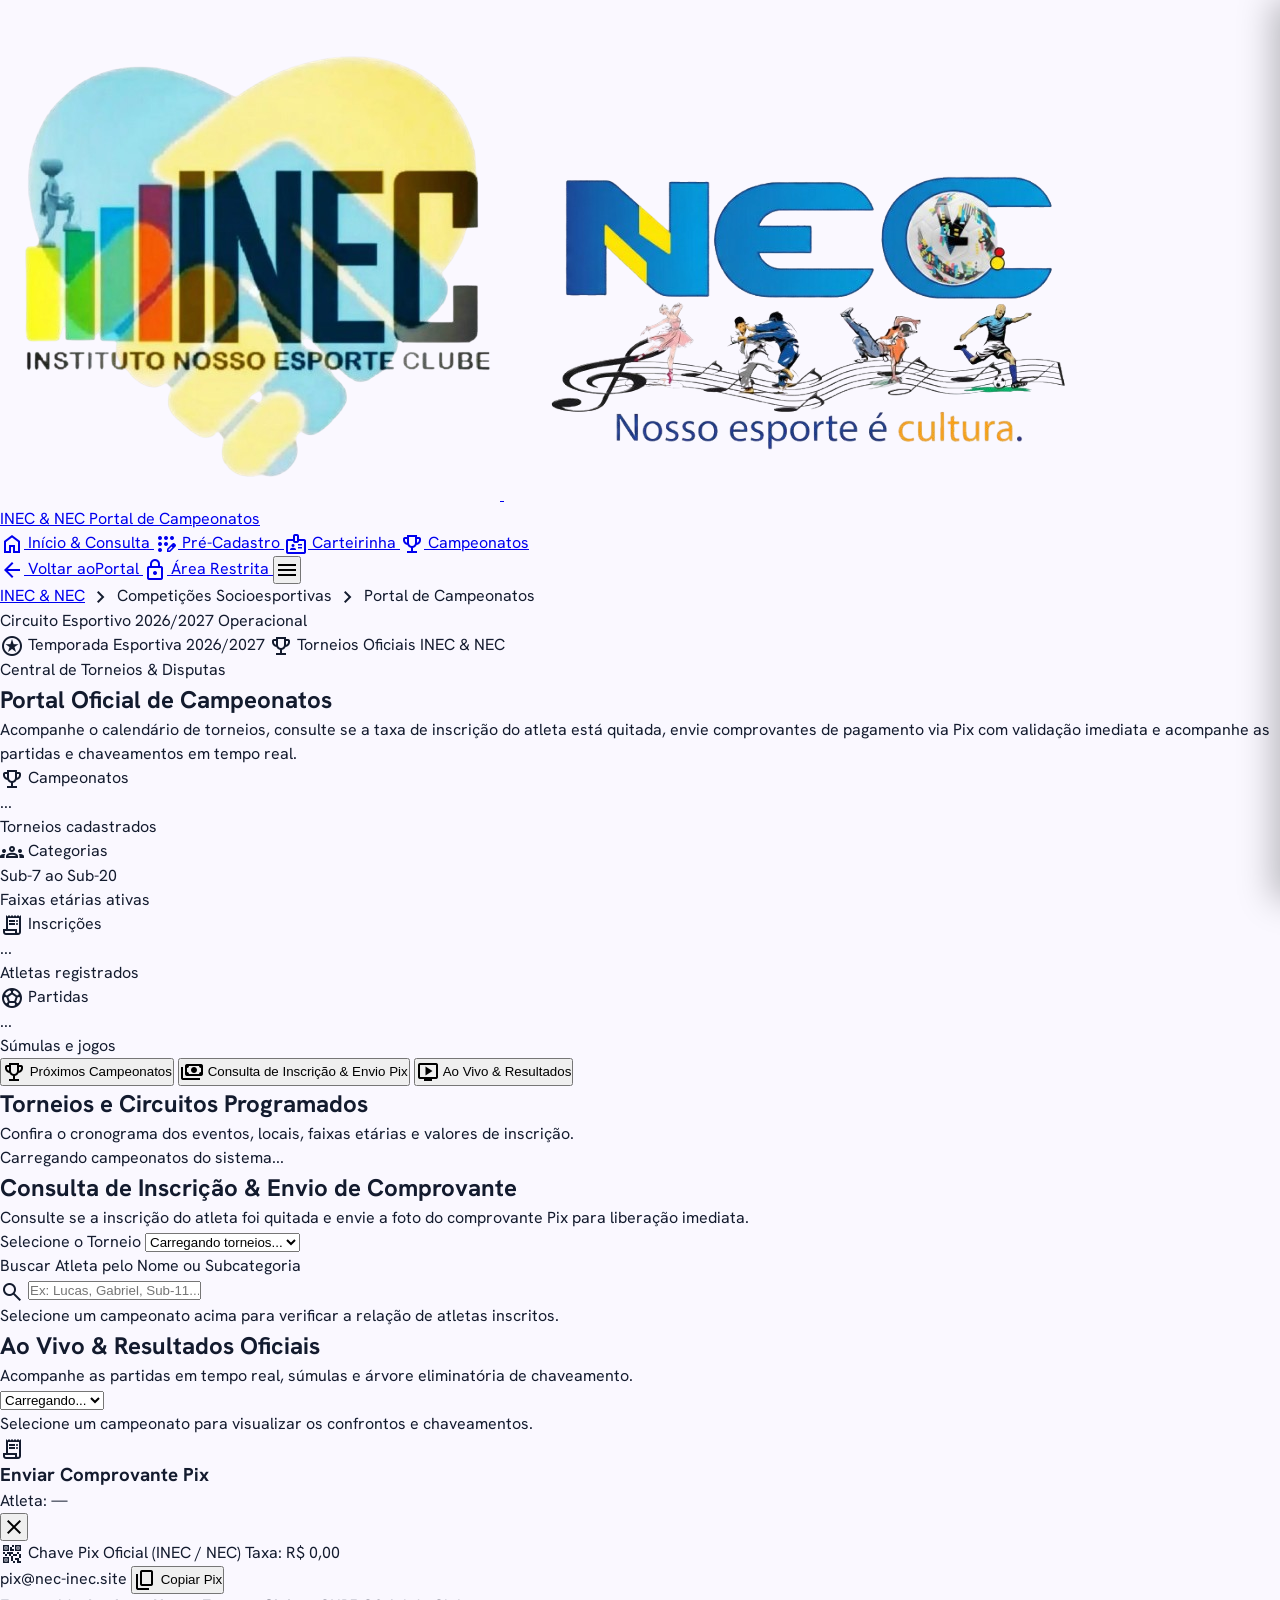
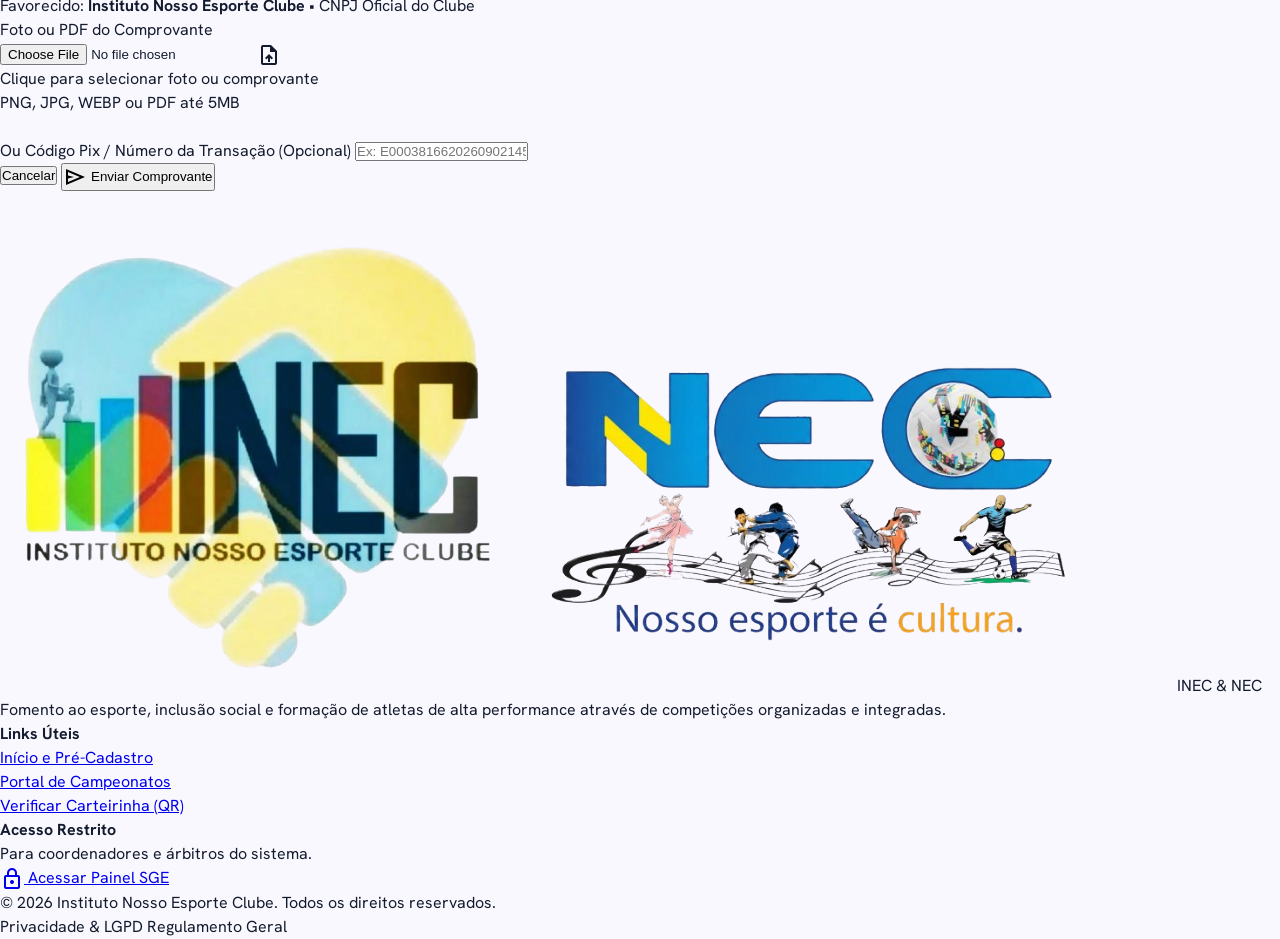
==== campeonatos.html @ 4cd95dcb "feat(portal): adicionar opcao de campeonatos no modal inicial, navegacao e pagina campeonatos.html" ====
<!DOCTYPE html>
<html lang="pt-BR" class="scroll-smooth">

<head>
    <meta charset="UTF-8">
    <meta name="viewport" content="width=device-width, initial-scale=1.0">
    <title>Campeonatos &amp; Torneios — INEC &amp; NEC</title>
    <meta name="description"
        content="Portal oficial de campeonatos, torneios, consulta de inscrição de atletas, envio de comprovantes Pix e resultados ao vivo do Instituto Nosso Esporte Clube.">
    <link rel="icon" type="image/x-icon" href="favicon.ico">
    <link rel="icon" type="image/png" sizes="32x32" href="favicon-32.png">
    <link rel="apple-touch-icon" href="favicon-32.png">

    <!-- Fonts: Montserrat (Headlines), Hanken Grotesk (Body), Material Symbols Outlined -->
    <link rel="preconnect" href="https://fonts.googleapis.com">
    <link rel="preconnect" href="https://fonts.gstatic.com" crossorigin>
    <link
        href="https://fonts.googleapis.com/css2?family=Montserrat:wght@600;700;800;900&family=Hanken+Grotesk:wght@400;500;600;700&display=swap"
        rel="stylesheet">
    <link href="https://fonts.googleapis.com/css2?family=Material+Symbols+Outlined:opsz,wght,FILL,GRAD@20..48,100..700,0..1,-50..200"
        rel="stylesheet">

    <!-- Tailwind CSS with Civic Athletic Design System tokens -->
    <script src="https://cdn.tailwindcss.com"></script>
    <script id="tailwind-config">
        tailwind.config = {
            darkMode: "class",
            theme: {
                extend: {
                    colors: {
                        "primary": "#006194",
                        "primary-container": "#007bb9",
                        "on-primary": "#ffffff",
                        "on-primary-container": "#fdfcff",
                        "primary-fixed": "#cce5ff",
                        "primary-fixed-dim": "#93ccff",
                        "secondary": "#795900",
                        "secondary-container": "#ffc329",
                        "on-secondary": "#ffffff",
                        "on-secondary-container": "#6f5100",
                        "secondary-fixed": "#ffdf9f",
                        "tertiary": "#006577",
                        "tertiary-container": "#008096",
                        "tertiary-fixed": "#acedff",
                        "surface": "#faf8ff",
                        "surface-container": "#eaedff",
                        "surface-container-low": "#f2f3ff",
                        "surface-container-high": "#e2e7ff",
                        "surface-container-lowest": "#ffffff",
                        "surface-variant": "#dae2fd",
                        "on-surface": "#131b2e",
                        "on-surface-variant": "#3f4850",
                        "outline": "#707881",
                        "outline-variant": "#bfc7d2",
                        "error": "#ba1a1a",
                        "error-container": "#ffdad6"
                    },
                    fontFamily: {
                        "headline": ["Montserrat", "sans-serif"],
                        "body": ["Hanken Grotesk", "sans-serif"]
                    }
                }
            }
        };
    </script>
    <link rel="stylesheet" href="style.css">
</head>

<body class="bg-surface font-body text-on-surface antialiased min-h-screen flex flex-col">

    <!-- ==================== TOP NAVIGATION HEADER ==================== -->
    <header class="fixed top-0 w-full z-50 bg-surface/90 backdrop-blur-xl border-b border-outline-variant/30 shadow-[0_1px_8px_rgba(0,0,0,0.04)]">
        <div class="h-20 max-w-7xl mx-auto px-4 sm:px-6 lg:px-8 flex items-center justify-between gap-4">
            <a href="index.html" class="flex items-center gap-3 flex-shrink-0 cursor-pointer">
                <div class="flex items-center gap-2">
                    <img src="img/LogoINEC.png" alt="Logo INEC" class="h-9 sm:h-10 w-auto object-contain">
                    <img src="img/logoNEC.png" alt="Logo NEC" class="h-9 sm:h-10 w-auto object-contain">
                </div>
                <div class="flex flex-col">
                    <span class="font-headline font-bold text-base sm:text-lg text-primary tracking-tight leading-none">INEC &amp; NEC</span>
                    <span class="text-[10px] sm:text-[11px] text-on-surface-variant font-medium tracking-wide uppercase">Portal de Campeonatos</span>
                </div>
            </a>

            <!-- Desktop Nav -->
            <nav class="hidden lg:flex xl:flex items-center gap-2">
                <a href="index.html"
                    class="text-on-surface-variant hover:text-primary hover:bg-surface-container font-semibold text-xs 2xl:text-sm transition-colors py-2 px-3 rounded-xl flex items-center gap-1.5 whitespace-nowrap">
                    <span class="material-symbols-outlined text-[18px]">home</span>
                    <span>Início &amp; Consulta</span>
                </a>

                <a href="index.html"
                    class="text-on-surface-variant hover:text-primary hover:bg-surface-container font-semibold text-xs 2xl:text-sm transition-colors py-2 px-3 rounded-xl flex items-center gap-1.5 whitespace-nowrap">
                    <span class="material-symbols-outlined text-[18px] text-primary">app_registration</span>
                    <span>Pré-Cadastro</span>
                </a>

                <a href="index.html"
                    class="text-on-surface-variant hover:text-primary hover:bg-surface-container font-semibold text-xs 2xl:text-sm transition-colors py-2 px-3 rounded-xl flex items-center gap-1.5 whitespace-nowrap">
                    <span class="material-symbols-outlined text-[18px] text-primary">badge</span>
                    <span>Carteirinha</span>
                </a>

                <!-- Ativo: Campeonatos -->
                <a href="campeonatos.html"
                    class="bg-amber-100/80 text-amber-900 border border-amber-300 font-bold text-xs 2xl:text-sm py-2 px-3.5 rounded-xl flex items-center gap-1.5 whitespace-nowrap shadow-sm">
                    <span class="material-symbols-outlined text-[18px] text-amber-700">emoji_events</span>
                    <span>Campeonatos</span>
                </a>
            </nav>

            <!-- Actions on right -->
            <div class="flex items-center gap-2 sm:gap-3 flex-shrink-0">
                <a href="index.html"
                    class="inline-flex items-center gap-1.5 px-3 py-2 rounded-lg bg-surface-container hover:bg-surface-container-high text-on-surface transition-colors text-xs font-semibold whitespace-nowrap">
                    <span class="material-symbols-outlined text-primary text-[18px]">arrow_back</span>
                    <span class="hidden sm:inline">Voltar ao</span><span>Portal</span>
                </a>
                <a href="https://app.portal-nec-inec.site" target="_blank" rel="noopener noreferrer"
                    class="hidden sm:inline-flex items-center gap-1.5 px-3.5 py-2 rounded-lg bg-primary hover:bg-primary-container text-on-primary text-xs sm:text-sm font-semibold transition-all shadow-sm whitespace-nowrap">
                    <span class="material-symbols-outlined text-[18px]">lock</span>
                    <span>Área Restrita</span>
                </a>
                <!-- Mobile Hamburger Button -->
                <button type="button" id="btn-toggle-mobile-menu" onclick="toggleMobileSidebar(true)" aria-label="Abrir menu"
                    class="lg:hidden inline-flex items-center justify-center w-10 h-10 rounded-lg bg-surface-container hover:bg-surface-container-high text-on-surface transition-colors">
                    <span class="material-symbols-outlined text-[24px]">menu</span>
                </button>
            </div>
        </div>
    </header>

    <!-- Mobile Drawer -->
    <div id="mobile-sidebar-overlay" class="mobile-sidebar-overlay" onclick="toggleMobileSidebar(false)" aria-hidden="true"></div>
    <aside id="mobile-sidebar" class="mobile-sidebar-drawer" role="dialog" aria-modal="true" aria-label="Menu Lateral">
        <div class="mobile-sidebar-header">
            <div class="flex items-center gap-2">
                <img src="img/LogoINEC.png" alt="INEC" class="h-8 w-auto">
                <img src="img/logoNEC.png" alt="NEC" class="h-8 w-auto">
                <div class="flex flex-col">
                    <span class="font-headline font-bold text-sm text-primary leading-tight">INEC &amp; NEC</span>
                    <span class="text-[10px] text-on-surface-variant uppercase font-medium">Campeonatos</span>
                </div>
            </div>
            <button type="button" onclick="toggleMobileSidebar(false)" aria-label="Fechar menu" class="mobile-sidebar-close">
                <span class="material-symbols-outlined text-[24px]">close</span>
            </button>
        </div>
        <div class="mobile-sidebar-content">
            <nav class="mobile-nav-list space-y-2">
                <a href="index.html" class="mobile-nav-item">
                    <span class="material-symbols-outlined text-primary text-[22px]">home</span>
                    <div class="flex flex-col text-left">
                        <span class="font-bold text-sm">Início &amp; Consulta</span>
                        <span class="text-xs text-on-surface-variant font-normal">Acessar portal principal</span>
                    </div>
                </a>
                <a href="campeonatos.html" class="mobile-nav-item bg-amber-50 border border-amber-200">
                    <span class="material-symbols-outlined text-amber-600 text-[22px]">emoji_events</span>
                    <div class="flex flex-col text-left">
                        <span class="font-bold text-sm text-amber-900">Campeonatos &amp; Torneios</span>
                        <span class="text-xs text-amber-700 font-normal">Inscrições, comprovante e resultados</span>
                    </div>
                </a>
                <a href="verificar.html" class="mobile-nav-item">
                    <span class="material-symbols-outlined text-emerald-600 text-[22px]">verified</span>
                    <div class="flex flex-col text-left">
                        <span class="font-bold text-sm">Verificar Carteirinha (QR)</span>
                        <span class="text-xs text-on-surface-variant font-normal">Checar validade oficial</span>
                    </div>
                </a>
            </nav>
            <div class="mobile-sidebar-footer">
                <a href="https://app.portal-nec-inec.site" target="_blank" rel="noopener noreferrer" class="mobile-btn-restrita">
                    <span class="material-symbols-outlined text-[20px]">lock</span>
                    <span>Área Restrita do SGE</span>
                </a>
            </div>
        </div>
    </aside>

    <!-- ==================== MAIN CONTENT AREA ==================== -->
    <main class="w-full pt-20 bg-surface flex-1">
        <section class="max-w-7xl mx-auto px-4 sm:px-6 lg:px-8 py-8 space-y-8">

            <!-- Breadcrumbs -->
            <div class="flex flex-wrap items-center justify-between gap-3">
                <div class="flex items-center gap-1.5 text-on-surface-variant text-xs sm:text-sm">
                    <a href="index.html" class="text-primary font-bold hover:underline">INEC &amp; NEC</a>
                    <span class="material-symbols-outlined text-[14px]">chevron_right</span>
                    <span>Competições Socioesportivas</span>
                    <span class="material-symbols-outlined text-[14px]">chevron_right</span>
                    <span class="text-on-surface font-semibold">Portal de Campeonatos</span>
                </div>
                <div class="inline-flex items-center gap-2 px-3 py-1 rounded-full bg-emerald-50 border border-emerald-200 text-emerald-800 text-xs font-bold shadow-sm">
                    <span class="w-2 h-2 rounded-full bg-emerald-500 animate-pulse"></span>
                    <span>Circuito Esportivo 2026/2027 Operacional</span>
                </div>
            </div>

            <!-- Bento Hero Banner -->
            <div class="rounded-3xl bg-gradient-to-br from-primary via-primary-container to-tertiary text-on-primary p-6 sm:p-10 relative overflow-hidden shadow-xl">
                <!-- Geometric Decor -->
                <div class="absolute -right-16 -top-16 w-72 h-72 border-[32px] border-white/5 rounded-full pointer-events-none"></div>
                <div class="absolute right-12 bottom-12 w-56 h-56 bg-white/5 rounded-full blur-2xl pointer-events-none"></div>

                <div class="relative z-10 space-y-6">
                    <div class="flex flex-wrap items-center gap-2 sm:gap-3">
                        <span class="inline-flex items-center gap-1.5 px-3.5 py-1.5 rounded-full bg-secondary-container text-on-secondary-container text-xs font-bold shadow-sm">
                            <span class="material-symbols-outlined text-[16px]">stars</span>
                            Temporada Esportiva 2026/2027
                        </span>
                        <span class="inline-flex items-center gap-1.5 px-3 py-1.5 rounded-full bg-white/15 backdrop-blur-md text-on-primary text-xs font-medium">
                            <span class="material-symbols-outlined text-[16px]">emoji_events</span>
                            Torneios Oficiais INEC &amp; NEC
                        </span>
                    </div>

                    <div class="space-y-2 max-w-3xl">
                        <span class="text-xs font-bold text-tertiary-fixed uppercase tracking-wider block">Central de Torneios &amp; Disputas</span>
                        <h1 class="font-headline text-3xl sm:text-4xl lg:text-5xl font-extrabold tracking-tight leading-tight">
                            Portal Oficial de Campeonatos
                        </h1>
                        <p class="text-on-primary/90 text-sm sm:text-base leading-relaxed pt-1">
                            Acompanhe o calendário de torneios, consulte se a taxa de inscrição do atleta está quitada, envie comprovantes de pagamento via Pix com validação imediata e acompanhe as partidas e chaveamentos em tempo real.
                        </p>
                    </div>

                    <!-- 4 KPI Cards -->
                    <div class="grid grid-cols-2 md:grid-cols-4 gap-3 pt-2">
                        <div class="bg-white/10 backdrop-blur-md rounded-2xl p-4 border border-white/15">
                            <div class="flex items-center gap-2 text-secondary-fixed mb-1">
                                <span class="material-symbols-outlined text-[20px]">emoji_events</span>
                                <span class="text-xs font-bold uppercase tracking-wider">Campeonatos</span>
                            </div>
                            <div class="text-2xl sm:text-3xl font-black font-headline" id="kpi-campeonatos-total">...</div>
                            <div class="text-[11px] text-white/75 mt-0.5">Torneios cadastrados</div>
                        </div>

                        <div class="bg-white/10 backdrop-blur-md rounded-2xl p-4 border border-white/15">
                            <div class="flex items-center gap-2 text-secondary-fixed mb-1">
                                <span class="material-symbols-outlined text-[20px]">groups</span>
                                <span class="text-xs font-bold uppercase tracking-wider">Categorias</span>
                            </div>
                            <div class="text-2xl sm:text-3xl font-black font-headline">Sub-7 ao Sub-20</div>
                            <div class="text-[11px] text-white/75 mt-0.5">Faixas etárias ativas</div>
                        </div>

                        <div class="bg-white/10 backdrop-blur-md rounded-2xl p-4 border border-white/15">
                            <div class="flex items-center gap-2 text-secondary-fixed mb-1">
                                <span class="material-symbols-outlined text-[20px]">receipt_long</span>
                                <span class="text-xs font-bold uppercase tracking-wider">Inscrições</span>
                            </div>
                            <div class="text-2xl sm:text-3xl font-black font-headline" id="kpi-atletas-total">...</div>
                            <div class="text-[11px] text-white/75 mt-0.5">Atletas registrados</div>
                        </div>

                        <div class="bg-white/10 backdrop-blur-md rounded-2xl p-4 border border-white/15">
                            <div class="flex items-center gap-2 text-secondary-fixed mb-1">
                                <span class="material-symbols-outlined text-[20px]">sports_soccer</span>
                                <span class="text-xs font-bold uppercase tracking-wider">Partidas</span>
                            </div>
                            <div class="text-2xl sm:text-3xl font-black font-headline" id="kpi-partidas-total">...</div>
                            <div class="text-[11px] text-white/75 mt-0.5">Súmulas e jogos</div>
                        </div>
                    </div>
                </div>
            </div>

            <!-- Tab Buttons Container -->
            <div class="flex flex-wrap gap-2.5 p-1.5 rounded-2xl bg-surface-container border border-outline-variant/30 shadow-sm" role="tablist">
                <button type="button" onclick="selecionarAba('proximos')" id="tab-btn-proximos"
                    class="flex-1 min-w-[200px] flex items-center justify-center gap-2 py-3 px-5 rounded-xl font-bold text-xs sm:text-sm transition-all shadow-sm bg-white text-primary">
                    <span class="material-symbols-outlined text-[20px] text-amber-600">emoji_events</span>
                    <span>Próximos Campeonatos</span>
                </button>
                <button type="button" onclick="selecionarAba('consulta')" id="tab-btn-consulta"
                    class="flex-1 min-w-[200px] flex items-center justify-center gap-2 py-3 px-5 rounded-xl font-bold text-xs sm:text-sm transition-all text-on-surface-variant hover:text-primary hover:bg-white/60">
                    <span class="material-symbols-outlined text-[20px] text-primary">payments</span>
                    <span>Consulta de Inscrição &amp; Envio Pix</span>
                </button>
                <button type="button" onclick="selecionarAba('resultados')" id="tab-btn-resultados"
                    class="flex-1 min-w-[200px] flex items-center justify-center gap-2 py-3 px-5 rounded-xl font-bold text-xs sm:text-sm transition-all text-on-surface-variant hover:text-primary hover:bg-white/60">
                    <span class="material-symbols-outlined text-[20px] text-emerald-600">live_tv</span>
                    <span>Ao Vivo &amp; Resultados</span>
                </button>
            </div>

            <!-- ==================== ABA 1: PRÓXIMOS CAMPEONATOS ==================== -->
            <div id="aba-proximos" class="space-y-6">
                <div class="flex flex-col sm:flex-row sm:items-center justify-between gap-4">
                    <div>
                        <h2 class="text-2xl font-bold font-headline text-on-surface">Torneios e Circuitos Programados</h2>
                        <p class="text-sm text-on-surface-variant">Confira o cronograma dos eventos, locais, faixas etárias e valores de inscrição.</p>
                    </div>
                </div>

                <div id="lista-campeonatos-cards" class="grid grid-cols-1 md:grid-cols-2 lg:grid-cols-3 gap-6">
                    <div class="col-span-full py-16 text-center text-on-surface-variant">
                        <div class="w-10 h-10 border-4 border-primary/20 border-t-primary rounded-full animate-spin mx-auto mb-3"></div>
                        <p class="font-medium text-sm">Carregando campeonatos do sistema...</p>
                    </div>
                </div>
            </div>

            <!-- ==================== ABA 2: CONSULTA & ENVIO DE COMPROVANTE ==================== -->
            <div id="aba-consulta" class="space-y-6 hidden">
                <div>
                    <h2 class="text-2xl font-bold font-headline text-on-surface">Consulta de Inscrição &amp; Envio de Comprovante</h2>
                    <p class="text-sm text-on-surface-variant">Consulte se a inscrição do atleta foi quitada e envie a foto do comprovante Pix para liberação imediata.</p>
                </div>

                <!-- Seletor do Torneio e Busca de Atleta -->
                <div class="bg-surface-container-lowest rounded-2xl border border-outline-variant/40 shadow-sm p-6 space-y-4">
                    <div class="grid grid-cols-1 md:grid-cols-12 gap-4">
                        <div class="md:col-span-5 space-y-1.5">
                            <label class="block text-xs font-bold uppercase tracking-wider text-on-surface-variant">Selecione o Torneio</label>
                            <select id="select-campeonato-consulta" onchange="carregarAtletasDoCampeonato()"
                                class="w-full px-4 py-3 rounded-xl border border-outline-variant bg-surface font-semibold text-sm text-on-surface focus:ring-2 focus:ring-primary focus:outline-none">
                                <option value="">Carregando torneios...</option>
                            </select>
                        </div>
                        <div class="md:col-span-7 space-y-1.5">
                            <label class="block text-xs font-bold uppercase tracking-wider text-on-surface-variant">Buscar Atleta pelo Nome ou Subcategoria</label>
                            <div class="relative">
                                <span class="material-symbols-outlined absolute left-3.5 top-1/2 -translate-y-1/2 text-outline text-[20px]">search</span>
                                <input type="text" id="inp-busca-atleta" oninput="filtrarAtletasConsulta()" placeholder="Ex: Lucas, Gabriel, Sub-11..."
                                    class="w-full pl-11 pr-4 py-3 rounded-xl border border-outline-variant bg-surface font-semibold text-sm text-on-surface focus:ring-2 focus:ring-primary focus:outline-none">
                            </div>
                        </div>
                    </div>
                </div>

                <!-- Lista de Atletas do Torneio -->
                <div id="container-atletas-consulta" class="space-y-4">
                    <div class="text-center py-12 text-on-surface-variant text-sm">
                        Selecione um campeonato acima para verificar a relação de atletas inscritos.
                    </div>
                </div>
            </div>

            <!-- ==================== ABA 3: AO VIVO & RESULTADOS ==================== -->
            <div id="aba-resultados" class="space-y-6 hidden">
                <div class="flex flex-col sm:flex-row sm:items-center justify-between gap-4">
                    <div>
                        <h2 class="text-2xl font-bold font-headline text-on-surface">Ao Vivo &amp; Resultados Oficiais</h2>
                        <p class="text-sm text-on-surface-variant">Acompanhe as partidas em tempo real, súmulas e árvore eliminatória de chaveamento.</p>
                    </div>
                    <div class="flex items-center gap-3">
                        <select id="select-campeonato-resultados" onchange="renderizarResultados()"
                            class="px-4 py-2.5 rounded-xl border border-outline-variant bg-surface-container font-semibold text-xs sm:text-sm text-on-surface focus:outline-none">
                            <option value="">Carregando...</option>
                        </select>
                    </div>
                </div>

                <!-- Container dos Resultados & Chaveamento -->
                <div id="container-resultados-jogos" class="space-y-6">
                    <div class="text-center py-16 text-on-surface-variant text-sm">
                        Selecione um campeonato para visualizar os confrontos e chaveamentos.
                    </div>
                </div>
            </div>

        </section>
    </main>

    <!-- ==================== MODAL DE ENVIO DE COMPROVANTE ==================== -->
    <div id="modal-comprovante" class="fixed inset-0 z-50 bg-black/60 backdrop-blur-sm flex items-center justify-center p-4 hidden">
        <div class="bg-surface-container-lowest rounded-3xl border border-outline-variant/60 shadow-2xl max-w-xl w-full p-6 sm:p-8 space-y-6">
            <div class="flex items-start justify-between gap-4 pb-3 border-b border-outline-variant/20">
                <div class="flex items-center gap-3">
                    <div class="w-12 h-12 rounded-2xl bg-amber-100 text-amber-700 flex items-center justify-center flex-shrink-0">
                        <span class="material-symbols-outlined text-[28px]">receipt_long</span>
                    </div>
                    <div>
                        <h3 class="font-headline font-bold text-lg sm:text-xl text-on-surface">Enviar Comprovante Pix</h3>
                        <p class="text-xs text-on-surface-variant" id="modal-atleta-subtitulo">Atleta: —</p>
                    </div>
                </div>
                <button type="button" onclick="fecharModalComprovante()" class="text-on-surface-variant hover:text-on-surface p-1 rounded-lg">
                    <span class="material-symbols-outlined text-[24px]">close</span>
                </button>
            </div>

            <!-- Dados Pix da Instituição -->
            <div class="rounded-2xl p-4 bg-amber-50/80 border border-amber-200/80 space-y-3">
                <div class="flex items-center justify-between">
                    <span class="text-xs font-bold uppercase tracking-wider text-amber-900 flex items-center gap-1.5">
                        <span class="material-symbols-outlined text-[16px] text-amber-700">qr_code_2</span>
                        Chave Pix Oficial (INEC / NEC)
                    </span>
                    <span class="text-xs font-extrabold text-amber-950" id="modal-valor-taxa">Taxa: R$ 0,00</span>
                </div>
                <div class="flex items-center justify-between gap-2 p-2.5 rounded-xl bg-white border border-amber-300">
                    <span class="font-mono text-xs sm:text-sm font-bold text-slate-800 truncate" id="chave-pix-texto">pix@nec-inec.site</span>
                    <button type="button" onclick="copiarPix()" id="btn-copiar-pix"
                        class="px-3 py-1.5 rounded-lg bg-amber-600 hover:bg-amber-700 text-white font-bold text-xs transition-colors flex items-center gap-1 flex-shrink-0">
                        <span class="material-symbols-outlined text-[16px]">content_copy</span>
                        <span>Copiar Pix</span>
                    </button>
                </div>
                <p class="text-[11px] text-amber-800 leading-tight">
                    Favorecido: <strong>Instituto Nosso Esporte Clube</strong> • CNPJ Oficial do Clube
                </p>
            </div>

            <!-- Formulário de Envio -->
            <form id="form-envio-comprovante" onsubmit="enviarComprovante(event)" class="space-y-4">
                <input type="hidden" id="modal-campeonato-id">
                <input type="hidden" id="modal-aluno-id">

                <div>
                    <label class="block text-xs font-bold uppercase tracking-wider text-on-surface-variant mb-1.5">Foto ou PDF do Comprovante</label>
                    <div class="relative border-2 border-dashed border-outline-variant hover:border-primary rounded-2xl p-6 text-center cursor-pointer transition-colors bg-surface-container-low"
                         onclick="document.getElementById('input-arquivo-comprovante').click()">
                        <input type="file" id="input-arquivo-comprovante" accept="image/*,application/pdf" class="hidden" onchange="handleArquivoComprovante(this)">
                        <span class="material-symbols-outlined text-[36px] text-primary mb-1">upload_file</span>
                        <p class="text-xs font-bold text-on-surface" id="nome-arquivo-selecionado">Clique para selecionar foto ou comprovante</p>
                        <p class="text-[11px] text-on-surface-variant mt-0.5">PNG, JPG, WEBP ou PDF até 5MB</p>
                        <div id="preview-comprovante-img" class="mt-3 hidden max-h-48 overflow-hidden rounded-xl border border-outline-variant/40 flex justify-center">
                            <img src="" id="img-preview-tag" class="max-h-44 object-contain rounded-lg">
                        </div>
                    </div>
                </div>

                <div>
                    <label class="block text-xs font-bold uppercase tracking-wider text-on-surface-variant mb-1.5">Ou Código Pix / Número da Transação (Opcional)</label>
                    <input type="text" id="input-texto-comprovante" placeholder="Ex: E00038166202609021455..."
                        class="w-full px-4 py-2.5 rounded-xl border border-outline-variant bg-surface text-xs font-mono text-on-surface focus:outline-none focus:ring-2 focus:ring-primary">
                </div>

                <div class="flex items-center justify-end gap-3 pt-2">
                    <button type="button" onclick="fecharModalComprovante()"
                        class="px-5 py-2.5 rounded-xl border border-outline-variant text-on-surface-variant hover:bg-surface-container font-semibold text-xs sm:text-sm transition-colors">
                        Cancelar
                    </button>
                    <button type="submit" id="btn-submit-comprovante"
                        class="px-6 py-2.5 rounded-xl bg-primary hover:bg-primary-container text-on-primary font-bold text-xs sm:text-sm shadow-md transition-all flex items-center gap-1.5">
                        <span class="material-symbols-outlined text-[18px]">send</span>
                        <span>Enviar Comprovante</span>
                    </button>
                </div>
            </form>
        </div>
    </div>

    <!-- ==================== FOOTER ==================== -->
    <footer class="bg-surface-container-lowest border-t border-outline-variant/30 mt-auto">
        <div class="max-w-7xl mx-auto px-4 sm:px-6 lg:px-8 py-10">
            <div class="grid grid-cols-1 md:grid-cols-12 gap-8 items-start">
                <div class="md:col-span-5 space-y-3">
                    <div class="flex items-center gap-2">
                        <img src="img/LogoINEC.png" alt="INEC" class="h-8 w-auto">
                        <img src="img/logoNEC.png" alt="NEC" class="h-8 w-auto">
                        <span class="font-headline font-bold text-base text-primary">INEC &amp; NEC</span>
                    </div>
                    <p class="text-xs text-on-surface-variant leading-relaxed">
                        Fomento ao esporte, inclusão social e formação de atletas de alta performance através de competições organizadas e integradas.
                    </p>
                </div>
                <div class="md:col-span-3 space-y-2">
                    <h4 class="font-headline font-bold text-xs uppercase tracking-wider text-on-surface">Links Úteis</h4>
                    <ul class="space-y-1.5 text-xs text-on-surface-variant">
                        <li><a href="index.html" class="hover:text-primary transition-colors">Início e Pré-Cadastro</a></li>
                        <li><a href="campeonatos.html" class="hover:text-amber-700 text-amber-800 font-bold transition-colors">Portal de Campeonatos</a></li>
                        <li><a href="verificar.html" class="hover:text-primary transition-colors">Verificar Carteirinha (QR)</a></li>
                    </ul>
                </div>
                <div class="md:col-span-4 space-y-2">
                    <h4 class="font-headline font-bold text-xs uppercase tracking-wider text-on-surface">Acesso Restrito</h4>
                    <p class="text-xs text-on-surface-variant">Para coordenadores e árbitros do sistema.</p>
                    <a href="https://app.portal-nec-inec.site" target="_blank" rel="noopener noreferrer"
                        class="inline-flex items-center gap-1.5 px-4 py-2 rounded-xl bg-primary text-white font-bold text-xs shadow-sm hover:bg-primary-container transition-all">
                        <span class="material-symbols-outlined text-[16px]">lock</span>
                        <span>Acessar Painel SGE</span>
                    </a>
                </div>
            </div>
            <div class="mt-8 pt-6 border-t border-outline-variant/20 flex flex-col sm:flex-row items-center justify-between gap-3 text-xs text-on-surface-variant">
                <p>&copy; 2026 Instituto Nosso Esporte Clube. Todos os direitos reservados.</p>
                <div class="flex items-center gap-4">
                    <span>Privacidade &amp; LGPD</span>
                    <span>Regulamento Geral</span>
                </div>
            </div>
        </div>
    </footer>

    <!-- Supabase SDK & Portal Campeonatos Logic -->
    <script src="https://cdn.jsdelivr.net/npm/@supabase/supabase-js@2/dist/umd/supabase.min.js"></script>
    <script>
        // Supabase Client
        const SUPABASE_URL = 'https://yoqjelcixpbygwifwirm.supabase.co';
        const SUPABASE_ANON_KEY = 'eyJhbGciOiJIUzI1NiIsInR5cCI6IkpXVCJ9.eyJpc3MiOiJzdXBhYmFzZSIsInJlZiI6InlvcWplbGNpeHBieWd3aWZ3aXJtIiwicm9sZSI6ImFub24iLCJpYXQiOjE3NzIxMzUwMzIsImV4cCI6MjA4NzcxMTAzMn0.9pHR-q6MVNp2EPckhnpb7hkBHB2t8vhF1c9WUvBiR-s';
        const { createClient } = supabase;
        const supabaseClient = createClient(SUPABASE_URL, SUPABASE_ANON_KEY);

        // Estado Global
        let campeonatosData = [];
        let campeonatoAtivo = null;
        let atletasDoCampeonato = [];
        let arquivoComprovanteSelecionado = null;

        // Alternância de Abas
        function selecionarAba(aba) {
            const abas = ['proximos', 'consulta', 'resultados'];
            abas.forEach(a => {
                const btn = document.getElementById(`tab-btn-${a}`);
                const conteudo = document.getElementById(`aba-${a}`);
                if (a === aba) {
                    btn.className = 'flex-1 min-w-[200px] flex items-center justify-center gap-2 py-3 px-5 rounded-xl font-bold text-xs sm:text-sm transition-all shadow-sm bg-white text-primary';
                    conteudo.classList.remove('hidden');
                } else {
                    btn.className = 'flex-1 min-w-[200px] flex items-center justify-center gap-2 py-3 px-5 rounded-xl font-bold text-xs sm:text-sm transition-all text-on-surface-variant hover:text-primary hover:bg-white/60';
                    conteudo.classList.add('hidden');
                }
            });
            window.scrollTo({ top: 380, behavior: 'smooth' });
        }

        function toggleMobileSidebar(abrir) {
            const sidebar = document.getElementById('mobile-sidebar');
            const overlay = document.getElementById('mobile-sidebar-overlay');
            if (!sidebar || !overlay) return;
            if (abrir) {
                sidebar.classList.add('open');
                overlay.classList.add('active');
            } else {
                sidebar.classList.remove('open');
                overlay.classList.remove('active');
            }
        }

        // Inicialização
        document.addEventListener('DOMContentLoaded', async () => {
            await carregarCampeonatos();
        });

        // 1. Carregar Campeonatos
        async function carregarCampeonatos() {
            try {
                const { data, error } = await supabaseClient
                    .from('campeonatos')
                    .select('*')
                    .order('data_inicio', { ascending: false });

                if (error) throw error;
                campeonatosData = data || [];

                // Atualizar KPIs
                document.getElementById('kpi-campeonatos-total').textContent = campeonatosData.length;
                let totalPartidas = 0;
                campeonatosData.forEach(c => {
                    if (c.competicao && c.competicao.partidas) {
                        totalPartidas += c.competicao.partidas.length;
                    }
                });
                document.getElementById('kpi-partidas-total').textContent = totalPartidas;

                // Contar Atletas
                const { count } = await supabaseClient
                    .from('campeonato_atletas')
                    .select('*', { count: 'exact', head: true });
                document.getElementById('kpi-atletas-total').textContent = count || 0;

                renderizarCardsCampeonatos();
                preencherSelectsCampeonato();

                if (campeonatosData.length > 0) {
                    campeonatoAtivo = campeonatosData[0];
                    carregarAtletasDoCampeonato();
                    renderizarResultados();
                }
            } catch (err) {
                console.error('Erro ao carregar campeonatos:', err);
                document.getElementById('lista-campeonatos-cards').innerHTML = `
                    <div class="col-span-full p-8 text-center bg-red-50 text-red-700 rounded-2xl border border-red-200">
                        Erro ao carregar campeonatos. Por favor, tente novamente mais tarde.
                    </div>
                `;
            }
        }

        // 2. Renderizar Cards dos Campeonatos
        function renderizarCardsCampeonatos() {
            const container = document.getElementById('lista-campeonatos-cards');
            if (!campeonatosData || campeonatosData.length === 0) {
                container.innerHTML = `
                    <div class="col-span-full py-16 text-center text-on-surface-variant bg-surface-container-low rounded-3xl border border-outline-variant/30">
                        <span class="material-symbols-outlined text-[48px] text-outline mb-2">sports_soccer</span>
                        <p class="font-bold text-base text-on-surface">Nenhum campeonato cadastrado no momento</p>
                        <p class="text-xs text-on-surface-variant mt-1">Fique atento às próximas temporadas e torneios que serão publicados aqui.</p>
                    </div>
                `;
                return;
            }

            container.innerHTML = campeonatosData.map(c => {
                const subcats = Array.isArray(c.subcategorias) ? c.subcategorias : [];
                const valorFormatado = (c.valor_inscricao && c.valor_inscricao > 0)
                    ? Number(c.valor_inscricao).toLocaleString('pt-BR', { style: 'currency', currency: 'BRL' })
                    : 'Gratuito';

                const dataFormatada = c.data_inicio ? new Date(c.data_inicio + 'T00:00:00').toLocaleDateString('pt-BR') : 'Data a definir';

                return `
                    <div class="bg-surface-container-lowest rounded-3xl border border-outline-variant/40 shadow-md hover:shadow-xl transition-all p-6 flex flex-col justify-between space-y-5">
                        <div class="space-y-3">
                            <div class="flex items-center justify-between">
                                <span class="px-3 py-1 rounded-full text-[11px] font-extrabold uppercase tracking-wider bg-emerald-100 text-emerald-800 border border-emerald-300">
                                    Inscrições Abertas
                                </span>
                                <span class="text-xs font-bold text-amber-700 flex items-center gap-1">
                                    <span class="material-symbols-outlined text-[16px]">payments</span>
                                    <span>${valorFormatado}</span>
                                </span>
                            </div>

                            <h3 class="font-headline font-extrabold text-xl text-on-surface leading-tight">
                                ${c.nome}
                            </h3>

                            <div class="space-y-1.5 text-xs text-on-surface-variant">
                                <div class="flex items-center gap-2">
                                    <span class="material-symbols-outlined text-[18px] text-primary">calendar_month</span>
                                    <span>Início: <strong>${dataFormatada}</strong></span>
                                </div>
                                <div class="flex items-center gap-2">
                                    <span class="material-symbols-outlined text-[18px] text-primary">pin_drop</span>
                                    <span>Local: <strong>${c.local || 'Campo Oficial INEC'}</strong></span>
                                </div>
                            </div>

                            <div class="pt-2">
                                <span class="block text-[10px] font-bold uppercase tracking-wider text-outline mb-1.5">Subcategorias Participantes</span>
                                <div class="flex flex-wrap gap-1.5">
                                    ${subcats.map(s => `<span class="px-2.5 py-0.5 rounded-lg bg-surface-container text-primary font-bold text-[11px]">${s}</span>`).join('')}
                                </div>
                            </div>
                        </div>

                        <div class="pt-4 border-t border-outline-variant/20 flex flex-col sm:flex-row gap-2">
                            <button type="button" onclick="irParaConsultaCampeonato(${c.id})"
                                class="flex-1 py-2.5 px-3 rounded-xl bg-primary hover:bg-primary-container text-on-primary font-bold text-xs transition-colors flex items-center justify-center gap-1.5 shadow-sm">
                                <span class="material-symbols-outlined text-[18px]">receipt_long</span>
                                <span>Ver Inscrição / Pix</span>
                            </button>
                            <button type="button" onclick="irParaResultadosCampeonato(${c.id})"
                                class="py-2.5 px-3 rounded-xl bg-surface-container hover:bg-surface-container-high text-on-surface font-semibold text-xs transition-colors flex items-center justify-center gap-1">
                                <span class="material-symbols-outlined text-[18px] text-amber-600">live_tv</span>
                                <span>Resultados</span>
                            </button>
                        </div>
                    </div>
                `;
            }).join('');
        }

        // 3. Preencher Selects
        function preencherSelectsCampeonato() {
            const selectConsulta = document.getElementById('select-campeonato-consulta');
            const selectResultados = document.getElementById('select-campeonato-resultados');

            const options = campeonatosData.map(c => `<option value="${c.id}">${c.nome}</option>`).join('');

            if (selectConsulta) selectConsulta.innerHTML = options;
            if (selectResultados) selectResultados.innerHTML = options;
        }

        // 4. Ir direto para consulta
        function irParaConsultaCampeonato(id) {
            selecionarAba('consulta');
            const select = document.getElementById('select-campeonato-consulta');
            if (select) {
                select.value = id;
                carregarAtletasDoCampeonato();
            }
        }

        // 5. Ir direto para resultados
        function irParaResultadosCampeonato(id) {
            selecionarAba('resultados');
            const select = document.getElementById('select-campeonato-resultados');
            if (select) {
                select.value = id;
                renderizarResultados();
            }
        }

        // 6. Carregar Atletas do Campeonato Selecionado
        async function carregarAtletasDoCampeonato() {
            const select = document.getElementById('select-campeonato-consulta');
            const id = select ? select.value : null;
            if (!id) return;

            campeonatoAtivo = campeonatosData.find(c => c.id == id);
            const container = document.getElementById('container-atletas-consulta');
            container.innerHTML = `
                <div class="py-12 text-center text-on-surface-variant">
                    <div class="w-8 h-8 border-4 border-primary/20 border-t-primary rounded-full animate-spin mx-auto mb-2"></div>
                    <p class="text-xs">Carregando atletas inscritos no campeonato...</p>
                </div>
            `;

            try {
                const { data, error } = await supabaseClient
                    .from('campeonato_atletas')
                    .select('*, alunos(id, nome, foto_url, categoria, nome_responsavel, telefone)')
                    .eq('campeonato_id', id);

                if (error) throw error;
                atletasDoCampeonato = data || [];
                filtrarAtletasConsulta();
            } catch (err) {
                console.error('Erro ao buscar atletas do campeonato:', err);
                container.innerHTML = `
                    <div class="p-6 bg-red-50 text-red-700 rounded-2xl text-center text-xs">
                        Não foi possível carregar os atletas deste torneio.
                    </div>
                `;
            }
        }

        // 7. Filtrar e Renderizar Atletas da Consulta
        function filtrarAtletasConsulta() {
            const container = document.getElementById('container-atletas-consulta');
            const query = (document.getElementById('inp-busca-atleta')?.value || '').toLowerCase().trim();

            let filtrados = atletasDoCampeonato;
            if (query) {
                filtrados = atletasDoCampeonato.filter(item => {
                    const nome = (item.alunos?.nome || '').toLowerCase();
                    const cat = (item.subcategoria || item.alunos?.categoria || '').toLowerCase();
                    const resp = (item.alunos?.nome_responsavel || '').toLowerCase();
                    return nome.includes(query) || cat.includes(query) || resp.includes(query);
                });
            }

            if (filtrados.length === 0) {
                container.innerHTML = `
                    <div class="p-8 text-center text-on-surface-variant bg-surface-container-low rounded-2xl border border-outline-variant/30 text-xs">
                        Nenhum atleta localizado para a busca informada.
                    </div>
                `;
                return;
            }

            container.innerHTML = `
                <div class="grid grid-cols-1 md:grid-cols-2 gap-4">
                    ${filtrados.map(item => {
                        const atleta = item.alunos || {};
                        const isPago = item.pago === 'sim';
                        const temComprovante = !!item.comprovante_url;

                        let statusBadge = isPago
                            ? `<span class="inline-flex items-center gap-1 px-3 py-1 rounded-full text-xs font-bold bg-emerald-100 text-emerald-800 border border-emerald-300">
                                   <span class="material-symbols-outlined text-[15px]">check_circle</span> Quitado / Pago
                               </span>`
                            : temComprovante
                                ? `<span class="inline-flex items-center gap-1 px-3 py-1 rounded-full text-xs font-bold bg-blue-100 text-blue-800 border border-blue-300">
                                       <span class="material-symbols-outlined text-[15px]">schedule</span> Comprovante em Análise
                                   </span>`
                                : `<span class="inline-flex items-center gap-1 px-3 py-1 rounded-full text-xs font-bold bg-amber-100 text-amber-800 border border-amber-300">
                                       <span class="material-symbols-outlined text-[15px]">warning</span> Pagamento Pendente
                                   </span>`;

                        return `
                            <div class="bg-surface-container-lowest rounded-2xl border border-outline-variant/40 p-5 shadow-sm hover:shadow-md transition-all flex flex-col justify-between gap-4">
                                <div class="flex items-start gap-3.5">
                                    <div class="w-12 h-12 rounded-full overflow-hidden bg-primary-fixed flex items-center justify-center text-primary font-bold text-sm flex-shrink-0">
                                        ${atleta.foto_url
                                            ? `<img src="${atleta.foto_url}" alt="${atleta.nome}" class="w-full h-full object-cover">`
                                            : (atleta.nome ? atleta.nome.slice(0, 2).toUpperCase() : 'AT')}
                                    </div>
                                    <div class="min-w-0 flex-1">
                                        <div class="flex items-center justify-between gap-2">
                                            <h4 class="font-headline font-bold text-base text-on-surface truncate">${atleta.nome || 'Atleta'}</h4>
                                        </div>
                                        <div class="flex items-center gap-2 mt-1">
                                            <span class="px-2 py-0.5 rounded-md bg-surface-container text-primary font-bold text-[11px]">
                                                ${item.subcategoria || atleta.categoria || 'Geral'}
                                            </span>
                                            <span class="text-xs text-on-surface-variant truncate">
                                                Resp: <strong>${atleta.nome_responsavel || 'Não informado'}</strong>
                                            </span>
                                        </div>
                                    </div>
                                </div>

                                <div class="pt-3 border-t border-outline-variant/20 flex items-center justify-between gap-3">
                                    <div>${statusBadge}</div>
                                    ${!isPago ? `
                                        <button type="button" onclick="abrirModalComprovante(${item.campeonato_id}, ${item.aluno_id}, '${(atleta.nome || '').replace(/'/g, "\\'")}', '${item.subcategoria || atleta.categoria}')"
                                            class="px-3.5 py-1.5 rounded-xl bg-amber-600 hover:bg-amber-700 text-white font-bold text-xs transition-colors flex items-center gap-1 shadow-sm">
                                            <span class="material-symbols-outlined text-[16px]">upload_file</span>
                                            <span>${temComprovante ? 'Reenviar Pix' : 'Pagar / Enviar Pix'}</span>
                                        </button>
                                    ` : `
                                        <span class="text-xs text-emerald-700 font-semibold flex items-center gap-1">
                                            <span class="material-symbols-outlined text-[16px]">verified</span> Confirmado
                                        </span>
                                    `}
                                </div>
                            </div>
                        `;
                    }).join('')}
                </div>
            `;
        }

        // 8. Modal de Comprovante
        function abrirModalComprovante(campId, alunoId, nomeAtleta, subcat) {
            document.getElementById('modal-campeonato-id').value = campId;
            document.getElementById('modal-aluno-id').value = alunoId;
            document.getElementById('modal-atleta-subtitulo').textContent = `Atleta: ${nomeAtleta} (${subcat})`;

            const camp = campeonatosData.find(c => c.id == campId);
            const valor = (camp && camp.valor_inscricao)
                ? Number(camp.valor_inscricao).toLocaleString('pt-BR', { style: 'currency', currency: 'BRL' })
                : 'R$ 50,00';
            document.getElementById('modal-valor-taxa').textContent = `Taxa: ${valor}`;

            arquivoComprovanteSelecionado = null;
            document.getElementById('nome-arquivo-selecionado').textContent = 'Clique para selecionar foto ou comprovante';
            document.getElementById('preview-comprovante-img').classList.add('hidden');
            document.getElementById('input-texto-comprovante').value = '';

            document.getElementById('modal-comprovante').classList.remove('hidden');
        }

        function fecharModalComprovante() {
            document.getElementById('modal-comprovante').classList.add('hidden');
        }

        function copiarPix() {
            const chave = document.getElementById('chave-pix-texto').textContent;
            navigator.clipboard.writeText(chave).then(() => {
                const btn = document.getElementById('btn-copiar-pix');
                btn.innerHTML = '<span class="material-symbols-outlined text-[16px]">check</span> Copiado!';
                btn.classList.add('bg-emerald-600');
                setTimeout(() => {
                    btn.innerHTML = '<span class="material-symbols-outlined text-[16px]">content_copy</span> Copiar Pix';
                    btn.classList.remove('bg-emerald-600');
                }, 2000);
            });
        }

        function handleArquivoComprovante(input) {
            if (!input.files || !input.files[0]) return;
            const file = input.files[0];
            if (file.size > 5 * 1024 * 1024) {
                alert('O arquivo deve ter no máximo 5MB.');
                input.value = '';
                return;
            }
            arquivoComprovanteSelecionado = file;
            document.getElementById('nome-arquivo-selecionado').textContent = file.name;

            if (file.type.startsWith('image/')) {
                const reader = new FileReader();
                reader.onload = (e) => {
                    document.getElementById('img-preview-tag').src = e.target.result;
                    document.getElementById('preview-comprovante-img').classList.remove('hidden');
                };
                reader.readAsDataURL(file);
            } else {
                document.getElementById('preview-comprovante-img').classList.add('hidden');
            }
        }

        async function enviarComprovante(e) {
            e.preventDefault();
            const campId = document.getElementById('modal-campeonato-id').value;
            const alunoId = document.getElementById('modal-aluno-id').value;
            const codigoPix = document.getElementById('input-texto-comprovante').value.trim();

            if (!arquivoComprovanteSelecionado && !codigoPix) {
                alert('Por favor, selecione um arquivo de comprovante ou informe o código da transação Pix.');
                return;
            }

            const btn = document.getElementById('btn-submit-comprovante');
            btn.disabled = true;
            btn.innerHTML = '<div class="w-4 h-4 border-2 border-white/20 border-t-white rounded-full animate-spin"></div> Enviando...';

            try {
                let comprovanteUrl = codigoPix;

                if (arquivoComprovanteSelecionado) {
                    const ext = arquivoComprovanteSelecionado.name.split('.').pop().toLowerCase();
                    const path = `comprovantes/${campId}_${alunoId}_${Date.now()}.${ext}`;

                    const { data: uploadData, error: uploadErr } = await supabaseClient.storage
                        .from('arquivos')
                        .upload(path, arquivoComprovanteSelecionado, { cacheControl: '3600', upsert: true });

                    if (!uploadErr && uploadData) {
                        const { data: urlData } = supabaseClient.storage
                            .from('arquivos')
                            .getPublicUrl(uploadData.path);
                        comprovanteUrl = urlData.publicUrl;
                    }
                }

                // Atualizar tabela campeonato_atletas
                const { error: updateErr } = await supabaseClient
                    .from('campeonato_atletas')
                    .update({
                        comprovante_url: comprovanteUrl
                    })
                    .eq('campeonato_id', campId)
                    .eq('aluno_id', alunoId);

                if (updateErr) throw updateErr;

                alert('Comprovante enviado com sucesso! A administração do INEC & NEC fará a verificação.');
                fecharModalComprovante();
                await carregarAtletasDoCampeonato();
            } catch (err) {
                console.error('Erro ao enviar comprovante:', err);
                alert('Erro ao enviar comprovante. Tente novamente ou envie pelo canal de WhatsApp.');
            } finally {
                btn.disabled = false;
                btn.innerHTML = '<span class="material-symbols-outlined text-[18px]">send</span> <span>Enviar Comprovante</span>';
            }
        }

        // 9. Renderizar Resultados e Jogos
        function renderizarResultados() {
            const select = document.getElementById('select-campeonato-resultados');
            const id = select ? select.value : null;
            if (!id) return;

            const camp = campeonatosData.find(c => c.id == id);
            const container = document.getElementById('container-resultados-jogos');
            if (!camp || !camp.competicao || !camp.competicao.partidas || camp.competicao.partidas.length === 0) {
                container.innerHTML = `
                    <div class="py-16 text-center text-on-surface-variant bg-surface-container-low rounded-3xl border border-outline-variant/30">
                        <span class="material-symbols-outlined text-[48px] text-outline mb-2">sports_soccer</span>
                        <p class="font-bold text-base text-on-surface">Nenhuma partida registrada para este torneio</p>
                        <p class="text-xs text-on-surface-variant mt-1">Os confrontos e resultados serão lançados assim que a rodada for iniciada.</p>
                    </div>
                `;
                return;
            }

            const partidas = camp.competicao.partidas;
            container.innerHTML = `
                <div class="grid grid-cols-1 md:grid-cols-2 gap-4">
                    ${partidas.map(p => {
                        const finalizada = p.status === 'finalizado';
                        return `
                            <div class="bg-surface-container-lowest rounded-2xl border border-outline-variant/40 p-5 shadow-sm space-y-3">
                                <div class="flex items-center justify-between text-xs text-on-surface-variant">
                                    <span class="px-2 py-0.5 rounded-md bg-surface-container text-primary font-bold">
                                        ${p.categoria || 'Geral'} • Rodada ${p.rodada || 1}
                                    </span>
                                    <span class="font-bold ${finalizada ? 'text-emerald-700' : 'text-amber-700'}">
                                        ${finalizada ? 'Finalizado' : 'Em Andamento'}
                                    </span>
                                </div>
                                <div class="flex items-center justify-between gap-4 py-2">
                                    <div class="flex-1 font-headline font-bold text-sm text-right text-on-surface truncate">
                                        ${p.nomeA || 'Time A'}
                                    </div>
                                    <div class="px-3.5 py-1.5 rounded-xl bg-surface-container-high font-mono font-black text-base text-primary">
                                        ${p.golsA ?? 0} x ${p.golsB ?? 0}
                                    </div>
                                    <div class="flex-1 font-headline font-bold text-sm text-left text-on-surface truncate">
                                        ${p.nomeB || 'Time B'}
                                    </div>
                                </div>
                                ${p.observacoes ? `
                                    <p class="text-[11px] text-on-surface-variant bg-surface-container-low p-2 rounded-lg border border-outline-variant/20 italic">
                                        ${p.observacoes}
                                    </p>
                                ` : ''}
                            </div>
                        `;
                    }).join('')}
                </div>
            `;
        }
    </script>
</body>

</html>
---- style.css ----
/* ==========================================================================
   CIVIC ATHLETIC DESIGN SYSTEM - INEC & NEC
   Visual tokens, components, modals, and contract styling.
   ========================================================================== */

/* Google Fonts imported via index.html (Montserrat & Hanken Grotesk) */

:root {
    --primary: #006194;
    --primary-container: #007bb9;
    --primary-fixed: #cce5ff;
    --primary-fixed-dim: #93ccff;
    --on-primary: #ffffff;
    --on-primary-container: #fdfcff;

    --secondary: #795900;
    --secondary-container: #ffc329;
    --secondary-fixed: #ffdf9f;
    --on-secondary: #ffffff;
    --on-secondary-container: #6f5100;

    --tertiary: #006577;
    --tertiary-container: #008096;
    --tertiary-fixed: #acedff;

    --surface: #faf8ff;
    --surface-container: #eaedff;
    --surface-container-low: #f2f3ff;
    --surface-container-high: #e2e7ff;
    --surface-container-lowest: #ffffff;
    --surface-variant: #dae2fd;

    --on-surface: #131b2e;
    --on-surface-variant: #3f4850;
    --outline: #707881;
    --outline-variant: #bfc7d2;

    --success: #16a34a;
    --success-container: #dcfce7;
    --warning: #d97706;
    --warning-container: #fffbeb;
    --error: #ba1a1a;
    --error-container: #ffdad6;

    --font-heading: 'Montserrat', sans-serif;
    --font-body: 'Hanken Grotesk', sans-serif;
    --radius-sm: 8px;
    --radius-md: 12px;
    --radius-lg: 16px;
    --radius-xl: 24px;
    --radius-full: 9999px;

    --shadow-sm: 0 1px 3px rgba(0, 0, 0, 0.05);
    --shadow-md: 0 4px 12px rgba(0, 0, 0, 0.06), 0 1px 3px rgba(0, 0, 0, 0.04);
    --shadow-lg: 0 12px 28px rgba(0, 97, 148, 0.08), 0 4px 12px rgba(0, 0, 0, 0.05);
    --shadow-xl: 0 20px 40px rgba(0, 0, 0, 0.12);
}

*,
*::before,
*::after {
    box-sizing: border-box;
    margin: 0;
    padding: 0;
}

html {
    scroll-behavior: smooth;
}

body {
    font-family: var(--font-body);
    font-size: 16px;
    line-height: 1.5;
    background-color: var(--surface);
    color: var(--on-surface);
    min-height: 100vh;
    -webkit-font-smoothing: antialiased;
    -moz-osx-font-smoothing: grayscale;
}

/* Material symbols baseline */
.material-symbols-outlined {
    font-variation-settings: 'FILL' 0, 'wght' 400, 'GRAD' 0, 'opsz' 24;
    vertical-align: middle;
}

/* ==================== FORM GROUPS & INPUTS ==================== */
.form-group {
    display: flex;
    flex-direction: column;
    gap: 6px;
    margin-bottom: 16px;
}

.form-group.full-width {
    grid-column: 1 / -1;
}

.form-group label {
    font-family: var(--font-body);
    font-size: 13px;
    font-weight: 600;
    letter-spacing: 0.02em;
    text-transform: uppercase;
    color: var(--on-surface-variant);
}

.form-group label .required {
    color: var(--error);
    margin-left: 2px;
}

.form-group label .optional {
    color: var(--outline);
    font-size: 11px;
    font-weight: 400;
    text-transform: none;
    margin-left: 4px;
}

.form-group input,
.form-group select,
.form-group textarea {
    width: 100%;
    min-height: 48px;
    padding: 10px 16px;
    font-family: var(--font-body);
    font-size: 15px;
    color: var(--on-surface);
    background-color: var(--surface-container-low);
    border: 1px solid var(--outline-variant);
    border-radius: var(--radius-md);
    transition: all 0.2s ease;
    outline: none;
}

.form-group textarea {
    min-height: 90px;
    resize: vertical;
}

.form-group input:hover,
.form-group select:hover,
.form-group textarea:hover {
    border-color: var(--outline);
    background-color: var(--surface-container-lowest);
}

.form-group input:focus,
.form-group select:focus,
.form-group textarea:focus {
    border-color: var(--primary);
    background-color: var(--surface-container-lowest);
    box-shadow: 0 0 0 3px rgba(0, 97, 148, 0.15);
}

/* Error States */
.form-group input.input-error,
.form-group select.input-error,
.form-group textarea.input-error {
    border-color: var(--error);
    background-color: #fef2f2;
}

.error-msg {
    display: block;
    font-size: 12px;
    font-weight: 500;
    color: var(--error);
    margin-top: 4px;
    min-height: 16px;
}

/* ==================== NEEDS-FILL HIGHLIGHT ====================
   Aplica-se a inputs/selects/textareas que o prefill detectou
   como vazios no cadastro original (Edge Function retornou "").
   O usuário vê a borda âmbar e sabe que precisa preencher aquele
   campo antes de enviar. Não usar vermelho (reservado para erros
   de validação após submit) — âmbar é "atenção, falta aqui". */
.needs-fill {
    border-color: #d97706;
    background-color: #fffbeb;
}

.form-group input.needs-fill,
.form-group select.needs-fill,
.form-group textarea.needs-fill {
    border-color: #d97706;
    background-color: #fffbeb;
}

.form-group input.needs-fill:focus,
.form-group select.needs-fill:focus,
.form-group textarea.needs-fill:focus {
    border-color: #b45309;
    background-color: #ffffff;
    box-shadow: 0 0 0 3px rgba(217, 119, 6, 0.15);
}

.checkbox-grid input[type="checkbox"].needs-fill + span,
.checkbox-grid label.needs-fill {
    outline: 2px solid #d97706;
    outline-offset: 2px;
    border-radius: 4px;
}

/* ==================== CPF READONLY ==================== */
.form-group input.readonly,
.form-group input[readonly] {
    background-color: var(--surface-container);
    color: var(--on-surface-variant);
    cursor: not-allowed;
    border-color: var(--outline-variant);
}

/* ==================== BUTTONS ==================== */
.btn {
    display: inline-flex;
    align-items: center;
    justify-content: center;
    gap: 8px;
    padding: 12px 24px;
    font-family: var(--font-body);
    font-size: 14px;
    font-weight: 600;
    letter-spacing: 0.01em;
    border-radius: var(--radius-md);
    border: none;
    cursor: pointer;
    transition: all 0.2s ease;
    text-decoration: none;
}

.btn:active {
    transform: scale(0.98);
}

.btn-primary {
    background-color: var(--primary);
    color: var(--on-primary);
    box-shadow: var(--shadow-sm);
}

.btn-primary:hover {
    background-color: var(--primary-container);
    box-shadow: var(--shadow-md);
}

.btn-primary:disabled {
    opacity: 0.5;
    cursor: not-allowed;
    transform: none;
    box-shadow: none;
}

.btn-secondary {
    background-color: var(--surface-container);
    color: var(--on-surface);
}

.btn-secondary:hover {
    background-color: var(--surface-container-high);
}

.btn-outline-sm {
    display: inline-flex;
    align-items: center;
    gap: 6px;
    padding: 8px 16px;
    font-size: 13px;
    font-weight: 600;
    color: var(--primary);
    background-color: var(--surface-container-lowest);
    border: 1px solid var(--primary-fixed-dim);
    border-radius: var(--radius-sm);
    cursor: pointer;
    transition: all 0.2s ease;
}

.btn-outline-sm:hover {
    background-color: var(--surface-container);
    border-color: var(--primary);
}

/* ==================== PHOTO UPLOAD AREA ==================== */
.photo-upload-area {
    display: flex;
    flex-direction: column;
    align-items: center;
    justify-content: center;
    gap: 12px;
    padding: 24px;
    background-color: var(--surface-container-low);
    border: 2px dashed var(--outline-variant);
    border-radius: var(--radius-lg);
    text-align: center;
    transition: all 0.2s ease;
}

.photo-upload-area:hover {
    border-color: var(--primary);
    background-color: var(--surface-container);
}

.photo-preview {
    width: 120px;
    height: 120px;
    border-radius: var(--radius-full);
    background-color: var(--surface-container-high);
    border: 3px solid var(--surface-container-lowest);
    box-shadow: var(--shadow-md);
    display: flex;
    flex-direction: column;
    align-items: center;
    justify-content: center;
    overflow: hidden;
    color: var(--outline);
    cursor: pointer;
    position: relative;
}

.photo-preview img {
    width: 100%;
    height: 100%;
    object-fit: cover;
}

.photo-placeholder-text {
    font-size: 10px;
    font-weight: 600;
    text-align: center;
    margin-top: 4px;
    color: var(--on-surface-variant);
    padding: 0 8px;
}

.file-input-hidden {
    display: none !important;
}

.file-hint {
    font-size: 12px;
    color: var(--on-surface-variant);
}

.file-name {
    font-size: 12px;
    font-weight: 600;
    color: var(--primary);
    word-break: break-all;
}

/* ==================== MODALIDADES (INEC & NEC) ==================== */
.modalidades-section {
    display: grid;
    grid-template-columns: 1fr 1fr;
    gap: 20px;
    margin-top: 16px;
}

@media (max-width: 640px) {
    .modalidades-section {
        grid-template-columns: 1fr;
    }
}

.modalidades-block {
    background-color: var(--surface-container-low);
    border: 1px solid var(--outline-variant);
    border-radius: var(--radius-lg);
    padding: 20px;
}

.modalidades-title {
    font-family: var(--font-heading);
    font-size: 13px;
    font-weight: 700;
    letter-spacing: 0.05em;
    text-transform: uppercase;
    color: var(--on-surface);
    margin-bottom: 14px;
    display: inline-flex;
    align-items: center;
    gap: 6px;
    background-color: var(--surface-container-lowest);
    padding: 4px 12px;
    border-radius: var(--radius-full);
    box-shadow: var(--shadow-sm);
}

.checkbox-grid {
    display: grid;
    grid-template-columns: 1fr;
    gap: 8px;
}

.checkbox-item {
    display: flex;
    align-items: center;
    gap: 12px;
    padding: 10px 14px;
    background-color: var(--surface-container-lowest);
    border: 1px solid var(--outline-variant);
    border-radius: var(--radius-md);
    cursor: pointer;
    font-size: 14px;
    font-weight: 500;
    color: var(--on-surface);
    transition: all 0.15s ease;
    user-select: none;
}

.checkbox-item:hover {
    border-color: var(--primary);
    background-color: var(--surface-container);
}

.checkbox-item input[type="checkbox"] {
    appearance: none;
    -webkit-appearance: none;
    width: 20px;
    height: 20px;
    border-radius: 6px;
    border: 2px solid var(--outline);
    background-color: transparent;
    cursor: pointer;
    flex-shrink: 0;
    position: relative;
    transition: all 0.2s ease;
}

.checkbox-item input[type="checkbox"]:checked {
    background-color: var(--primary);
    border-color: var(--primary);
}

.checkbox-item input[type="checkbox"]:checked::after {
    content: '✓';
    position: absolute;
    top: 50%;
    left: 50%;
    transform: translate(-50%, -50%);
    font-size: 12px;
    font-weight: 900;
    color: #ffffff;
}

/* ==================== TOGGLE SWITCH (SAÚDE) ==================== */
.toggle-container {
    display: flex;
    align-items: center;
    justify-content: space-between;
    padding: 16px 20px;
    background-color: var(--surface-container-low);
    border: 1px solid var(--outline-variant);
    border-radius: var(--radius-md);
    gap: 16px;
}

.toggle-question {
    font-size: 15px;
    font-weight: 500;
    color: var(--on-surface);
}

.toggle-switch {
    position: relative;
    width: 50px;
    height: 28px;
    flex-shrink: 0;
    cursor: pointer;
}

.toggle-switch input {
    opacity: 0;
    width: 0;
    height: 0;
    position: absolute;
}

.toggle-slider {
    position: absolute;
    inset: 0;
    background-color: var(--outline-variant);
    border-radius: var(--radius-full);
    transition: background-color 0.25s ease;
}

.toggle-slider::after {
    content: '';
    position: absolute;
    width: 22px;
    height: 22px;
    background-color: #ffffff;
    border-radius: 50%;
    top: 3px;
    left: 3px;
    transition: transform 0.25s ease;
    box-shadow: 0 2px 4px rgba(0, 0, 0, 0.2);
}

.toggle-switch input:checked + .toggle-slider {
    background-color: var(--primary);
}

.toggle-switch input:checked + .toggle-slider::after {
    transform: translateX(22px);
}

.toggle-label-text {
    font-size: 14px;
    font-weight: 600;
    color: var(--on-surface-variant);
    min-width: 32px;
}

.saude-details {
    margin-top: 14px;
}

/* ==================== DOCUMENTS UPLOAD CARDS ==================== */
.documents-grid {
    display: grid;
    grid-template-columns: 1fr 1fr;
    gap: 16px;
}

@media (max-width: 640px) {
    .documents-grid {
        grid-template-columns: 1fr;
    }
}

.doc-upload-card {
    border: 2px dashed var(--outline-variant);
    border-radius: var(--radius-lg);
    padding: 24px 16px;
    text-align: center;
    cursor: pointer;
    transition: all 0.2s ease;
    background-color: var(--surface-container-low);
    display: flex;
    flex-direction: column;
    align-items: center;
    gap: 8px;
}

.doc-upload-card:hover {
    border-color: var(--primary);
    background-color: var(--surface-container);
}

.doc-upload-card.has-file {
    border-color: var(--success);
    border-style: solid;
    background-color: var(--success-container);
}

.doc-icon {
    color: var(--primary);
    margin-bottom: 4px;
}

.doc-upload-card.has-file .doc-icon {
    color: var(--success);
}

.doc-label {
    font-family: var(--font-heading);
    font-size: 14px;
    font-weight: 600;
    color: var(--on-surface);
}

.doc-status {
    font-size: 12px;
    color: var(--on-surface-variant);
    word-break: break-all;
    max-width: 220px;
}

/* ==================== UPLOAD PREVIEW (EDIT FLOW) ==================== */
.upload-preview {
    display: flex;
    align-items: center;
    gap: 12px;
    padding: 10px 14px;
    background-color: var(--surface-container-high);
    border-radius: var(--radius-md);
    margin-top: 8px;
}

.upload-preview-label {
    font-size: 12px;
    font-weight: 600;
    color: var(--on-surface-variant);
}

.upload-preview img {
    width: 48px;
    height: 48px;
    border-radius: var(--radius-sm);
    object-fit: cover;
}

.upload-preview a {
    font-size: 13px;
    font-weight: 600;
    color: var(--primary);
    text-decoration: none;
}

.upload-preview a:hover {
    text-decoration: underline;
}

/* ==================== TERMS & CONDITIONS ==================== */
.terms-content {
    display: flex;
    flex-direction: column;
    gap: 16px;
}

.terms-text {
    background-color: var(--surface-container-low);
    border: 1px solid var(--outline-variant);
    border-radius: var(--radius-md);
    padding: 18px;
    font-size: 13px;
    line-height: 1.6;
    color: var(--on-surface-variant);
}

.terms-text p {
    margin-bottom: 8px;
    font-size: 12px;
    font-weight: 700;
    text-transform: uppercase;
    letter-spacing: 0.04em;
    color: var(--on-surface);
}

.terms-text ul {
    padding-left: 18px;
}

.terms-text ul li {
    margin-bottom: 6px;
}

.terms-text strong {
    color: var(--on-surface);
    font-weight: 600;
}

.terms-checkbox {
    display: flex;
    align-items: center;
    gap: 12px;
    padding: 14px 18px;
    background-color: var(--surface-container-lowest);
    border: 1px solid var(--outline-variant);
    border-radius: var(--radius-md);
    cursor: pointer;
    transition: all 0.2s ease;
    font-size: 14px;
    font-weight: 500;
    color: var(--on-surface);
}

.terms-checkbox:hover {
    background-color: var(--surface-container);
    border-color: var(--primary);
}

.terms-checkbox input[type="checkbox"] {
    appearance: none;
    -webkit-appearance: none;
    width: 20px;
    height: 20px;
    border-radius: 6px;
    border: 2px solid var(--outline);
    background-color: transparent;
    cursor: pointer;
    flex-shrink: 0;
    position: relative;
    transition: all 0.2s ease;
}

.terms-checkbox input[type="checkbox"]:checked {
    background-color: var(--primary);
    border-color: var(--primary);
}

.terms-checkbox input[type="checkbox"]:checked::after {
    content: '✓';
    position: absolute;
    top: 50%;
    left: 50%;
    transform: translate(-50%, -50%);
    font-size: 12px;
    font-weight: 900;
    color: #ffffff;
}

.terms-checkbox .checkmark {
    display: none;
}

/* ==================== FORM ACTIONS ====================
   Escopado ao formulário principal (#form-precadastro) para não
   capturar o botão "Verificar cadastro" da consulta inicial. */
#form-precadastro .form-actions {
    position: fixed;
    bottom: 0;
    left: 0;
    right: 0;
    background: rgba(250, 248, 255, 0.95);
    backdrop-filter: blur(16px);
    -webkit-backdrop-filter: blur(16px);
    border-top: 1px solid var(--outline-variant);
    padding: 16px 24px;
    display: flex;
    justify-content: center;
    gap: 16px;
    z-index: 100;
    box-shadow: 0 -4px 20px rgba(0, 0, 0, 0.08);
}

/* ==================== MODAL (GENÉRICO & CONSULTA & SUCESSO) ==================== */
.modal-overlay {
    position: fixed;
    inset: 0;
    background: rgba(19, 27, 46, 0.65);
    backdrop-filter: blur(6px);
    -webkit-backdrop-filter: blur(6px);
    display: flex;
    align-items: center;
    justify-content: center;
    z-index: 9999;
    opacity: 0;
    pointer-events: none;
    transition: opacity 0.25s ease;
    padding: 16px;
}

.modal-overlay.active {
    opacity: 1;
    pointer-events: all;
}

.modal-card {
    background: var(--surface-container-lowest);
    border: 1px solid var(--outline-variant);
    border-radius: var(--radius-xl);
    padding: 40px 32px;
    max-width: min(480px, calc(100vw - 32px));
    width: 100%;
    min-width: 0;
    text-align: center;
    box-shadow: var(--shadow-xl);
    animation: modalIn 0.35s cubic-bezier(0.16, 1, 0.3, 1) both;
}

@keyframes modalIn {
    from {
        opacity: 0;
        transform: scale(0.92) translateY(12px);
    }
    to {
        opacity: 1;
        transform: scale(1) translateY(0);
    }
}

.modal-title,
.modal-text {
    overflow-wrap: anywhere;
    word-break: break-word;
}

.modal-title {
    font-family: var(--font-heading);
    font-size: 22px;
    font-weight: 700;
    color: var(--on-surface);
    margin: 14px 0 8px;
    line-height: 1.3;
}

.modal-text {
    font-size: 14px;
    color: var(--on-surface-variant);
    line-height: 1.5;
    margin-bottom: 12px;
}

.modal-status-icon {
    width: 64px;
    height: 64px;
    border-radius: var(--radius-full);
    display: flex;
    align-items: center;
    justify-content: center;
    margin: 0 auto 12px;
}

.modal-status-icon.novo {
    background-color: var(--primary-fixed);
    color: var(--primary);
}

.modal-status-icon.completo {
    background-color: var(--success-container);
    color: var(--success);
}

.modal-status-icon.incompleto {
    background-color: var(--warning-container);
    color: var(--warning);
}

.modal-status-icon.pendente {
    background-color: var(--secondary-container);
    color: var(--secondary);
}

.modal-pendencias-label {
    margin-top: 14px;
    font-weight: 600;
    color: var(--on-surface);
}

.modal-pendencias {
    list-style: none;
    padding: 0;
    margin: 10px 0 16px 0;
    text-align: left;
    background-color: var(--surface-container-low);
    border-radius: var(--radius-md);
    padding: 12px 16px;
}

.modal-pendencias li {
    padding: 4px 0 4px 20px;
    position: relative;
    color: var(--warning);
    font-size: 13px;
    font-weight: 500;
}

.modal-pendencias li::before {
    content: "•";
    color: #d97706;
    position: absolute;
    left: 4px;
    font-weight: bold;
    font-size: 16px;
    line-height: 1;
}

.modal-actions {
    display: flex;
    justify-content: center;
    gap: 12px;
    margin-top: 24px;
    flex-wrap: wrap;
}

.btn-primary-modal {
    background-color: var(--primary);
    color: var(--on-primary);
    padding: 10px 24px;
    border-radius: var(--radius-md);
    font-weight: 600;
    font-size: 14px;
    border: none;
    cursor: pointer;
    transition: all 0.2s ease;
}

.btn-primary-modal:hover {
    background-color: var(--primary-container);
}

.btn-outline-modal {
    background-color: transparent;
    color: var(--on-surface-variant);
    padding: 10px 20px;
    border-radius: var(--radius-md);
    font-weight: 600;
    font-size: 14px;
    border: 1px solid var(--outline-variant);
    cursor: pointer;
    transition: all 0.2s ease;
}

.btn-outline-modal:hover {
    background-color: var(--surface-container);
    color: var(--on-surface);
}

/* Modal Sucesso Spec */
.modal-success-icon {
    width: 64px;
    height: 64px;
    border-radius: var(--radius-full);
    background-color: var(--success-container);
    color: var(--success);
    display: flex;
    align-items: center;
    justify-content: center;
    margin: 0 auto 12px;
}

.protocolo-box {
    background-color: var(--surface-container-low);
    border: 1px solid var(--outline-variant);
    border-radius: var(--radius-md);
    padding: 14px 20px;
    margin: 16px 0;
}

.protocolo-label {
    display: block;
    font-size: 11px;
    font-weight: 600;
    text-transform: uppercase;
    letter-spacing: 0.04em;
    color: var(--on-surface-variant);
    margin-bottom: 4px;
}

.protocolo-number {
    font-family: monospace;
    font-size: 15px;
    font-weight: 700;
    color: var(--primary);
    word-break: break-all;
}

/* ==================== BADGE DE TIPO ==================== */
.badge-tipo {
    display: inline-flex;
    align-items: center;
    gap: 4px;
    padding: 4px 12px;
    font-family: var(--font-heading);
    font-size: 11px;
    font-weight: 700;
    letter-spacing: 0.05em;
    border-radius: var(--radius-full);
    background-color: var(--primary-fixed);
    color: var(--primary);
    text-transform: uppercase;
}

.badge-tipo[data-tipo="instrutor"] {
    background-color: var(--secondary-container);
    color: var(--on-secondary-container);
}

#modal-sucesso .badge-tipo {
    margin: 10px auto 0;
}

/* ==================== MODAL SELEÇÃO DE TIPO ==================== */
.modal-tipo-overlay {
    position: fixed;
    inset: 0;
    z-index: 1000;
    background: rgba(19, 27, 46, 0.75);
    backdrop-filter: blur(8px);
    -webkit-backdrop-filter: blur(8px);
    display: flex;
    align-items: center;
    justify-content: center;
    padding: 20px;
    overflow-y: auto;
    -webkit-overflow-scrolling: touch;
    animation: fadeIn 0.25s ease;
}

.modal-tipo-overlay.hidden {
    display: none !important;
}

.modal-tipo-card {
    background: var(--surface-container-lowest);
    border: 1px solid var(--outline-variant);
    border-radius: var(--radius-xl);
    padding: 36px 28px;
    max-width: 1080px;
    width: 100%;
    box-shadow: var(--shadow-xl);
    text-align: center;
    margin: auto;
}

.modal-tipo-titulo {
    font-family: var(--font-heading);
    font-size: 26px;
    font-weight: 700;
    color: var(--on-surface);
    margin: 0 0 6px;
}

.modal-tipo-subtitulo {
    font-size: 15px;
    color: var(--on-surface-variant);
    margin: 0 0 28px;
}

.modal-tipo-grid {
    display: grid;
    grid-template-columns: repeat(4, 1fr);
    gap: 16px;
    margin-bottom: 28px;
}

@media (max-width: 1024px) {
    .modal-tipo-grid {
        grid-template-columns: repeat(2, 1fr);
    }
}

@media (max-width: 640px) {
    .modal-tipo-grid {
        grid-template-columns: 1fr;
    }
}

.tipo-card {
    display: flex;
    flex-direction: column;
    align-items: center;
    text-align: center;
    gap: 12px;
    padding: 24px 16px;
    background-color: var(--surface-container-low);
    border: 2px solid var(--outline-variant);
    border-radius: var(--radius-lg);
    color: var(--on-surface-variant);
    cursor: pointer;
    transition: all 0.2s ease;
    font-family: inherit;
}

.tipo-card:hover {
    border-color: var(--primary);
    background-color: var(--surface-container);
    transform: translateY(-2px);
    box-shadow: var(--shadow-md);
}

.tipo-card[aria-pressed="true"] {
    border-color: var(--primary);
    background-color: var(--surface-container);
    color: var(--on-surface);
    box-shadow: 0 0 0 3px rgba(0, 97, 148, 0.2);
}

.tipo-card[data-tipo="instrutor"][aria-pressed="true"] {
    border-color: var(--secondary);
    background-color: #fff9eb;
    box-shadow: 0 0 0 3px rgba(121, 89, 0, 0.2);
}

.tipo-card[data-tipo="carteirinha"][aria-pressed="true"] {
    border-color: var(--tertiary);
    background-color: #f0fdfa;
    box-shadow: 0 0 0 3px rgba(0, 101, 119, 0.2);
}

.tipo-card[data-tipo="campeonatos"][aria-pressed="true"] {
    border-color: #d97706;
    background-color: #fffbeb;
    box-shadow: 0 0 0 3px rgba(217, 119, 6, 0.25);
}

.tipo-card-icon {
    color: var(--primary);
    display: flex;
    align-items: center;
    justify-content: center;
}

.tipo-card[data-tipo="instrutor"] .tipo-card-icon {
    color: var(--secondary);
}

.tipo-card[data-tipo="carteirinha"] .tipo-card-icon {
    color: var(--tertiary);
}

.tipo-card[data-tipo="campeonatos"] .tipo-card-icon {
    color: #b45309;
}

.tipo-card-titulo {
    font-family: var(--font-heading);
    font-size: 18px;
    font-weight: 700;
    color: var(--on-surface);
}

.tipo-card-descricao {
    font-size: 13px;
    line-height: 1.4;
    color: var(--on-surface-variant);
}

.modal-tipo-actions {
    display: flex;
    justify-content: center;
}

.modal-tipo-actions .btn:disabled {
    opacity: 0.5;
    cursor: not-allowed;
}

@media (max-width: 640px) {
    .modal-tipo-overlay {
        padding: 16px 12px;
        align-items: flex-start;
    }
    .modal-tipo-card {
        padding: 20px 14px;
        border-radius: var(--radius-lg);
        margin: 12px auto;
        width: 100%;
        max-width: 100%;
    }
    .modal-tipo-titulo {
        font-size: 19px;
        margin-bottom: 4px;
    }
    .modal-tipo-subtitulo {
        font-size: 12px;
        margin-bottom: 14px;
        line-height: 1.35;
    }
    .modal-tipo-grid {
        gap: 10px;
        margin-bottom: 16px;
    }
    .tipo-card {
        flex-direction: row;
        align-items: center;
        text-align: left;
        gap: 12px;
        padding: 12px 14px;
    }
    .tipo-card-icon {
        width: 44px !important;
        height: 44px !important;
        flex-shrink: 0;
    }
    .tipo-card-icon .material-symbols-outlined {
        font-size: 24px !important;
    }
    .tipo-card-content {
        align-items: flex-start !important;
        text-align: left !important;
        flex: 1;
        min-width: 0;
    }
    .tipo-card-titulo {
        font-size: 14px;
        line-height: 1.2;
    }
    .tipo-card-descricao {
        font-size: 11px;
        line-height: 1.25;
        margin-top: 2px;
        display: -webkit-box;
        -webkit-line-clamp: 2;
        -webkit-box-orient: vertical;
        overflow: hidden;
    }
    .tipo-card-tag {
        margin-top: 4px !important;
        font-size: 10px !important;
        padding: 2px 8px !important;
        align-self: flex-start;
    }
    .modal-tipo-actions {
        width: 100%;
    }
    .modal-tipo-actions .btn {
        width: 100%;
        padding: 12px 20px;
        font-size: 15px;
    }
}

/* ==================== LOADING OVERLAY ==================== */
.loading-overlay {
    position: fixed;
    inset: 0;
    background: rgba(19, 27, 46, 0.7);
    backdrop-filter: blur(6px);
    display: flex;
    flex-direction: column;
    align-items: center;
    justify-content: center;
    z-index: 10000;
    opacity: 0;
    pointer-events: none;
    transition: opacity 0.2s ease;
}

.loading-overlay.active {
    opacity: 1;
    pointer-events: all;
}

.loading-spinner {
    width: 48px;
    height: 48px;
    border: 4px solid rgba(255, 255, 255, 0.25);
    border-top-color: var(--primary-fixed);
    border-radius: 50%;
    animation: spin 0.8s linear infinite;
    margin-bottom: 16px;
}

@keyframes spin {
    to { transform: rotate(360deg); }
}

.loading-text {
    font-family: var(--font-heading);
    font-size: 15px;
    font-weight: 600;
    color: #ffffff;
}

/* ==================== TOAST ==================== */
.toast-container {
    position: fixed;
    top: 24px;
    right: 24px;
    z-index: 10001;
    display: flex;
    flex-direction: column;
    gap: 10px;
    pointer-events: none;
}

.toast {
    padding: 14px 20px;
    border-radius: var(--radius-md);
    background: var(--surface-container-lowest);
    color: var(--on-surface);
    box-shadow: var(--shadow-xl);
    font-size: 14px;
    font-weight: 500;
    display: flex;
    align-items: center;
    gap: 10px;
    pointer-events: auto;
    animation: toastIn 0.3s cubic-bezier(0.16, 1, 0.3, 1) both;
    max-width: 380px;
    border-left: 4px solid var(--primary);
}

@keyframes toastIn {
    from {
        opacity: 0;
        transform: translateX(20px);
    }
    to {
        opacity: 1;
        transform: translateX(0);
    }
}

.toast.error {
    border-left-color: var(--error);
    background-color: #fef2f2;
    color: #991b1b;
}

.toast.success {
    border-left-color: var(--success);
    background-color: #f0fdf4;
    color: #166534;
}

/* ==================== WHATSAPP POPUP & FAB ==================== */
.whatsapp-fab {
    position: fixed;
    bottom: 24px;
    right: 24px;
    z-index: 990;
    width: 56px;
    height: 56px;
    border-radius: var(--radius-full);
    background-color: #25D366;
    color: #ffffff;
    border: none;
    cursor: pointer;
    box-shadow: 0 8px 24px rgba(37, 211, 102, 0.35);
    display: flex;
    align-items: center;
    justify-content: center;
    transition: all 0.25s ease;
}

.whatsapp-fab:hover {
    transform: scale(1.08);
    box-shadow: 0 12px 28px rgba(37, 211, 102, 0.45);
}

.whatsapp-overlay {
    position: fixed;
    inset: 0;
    background: rgba(0, 0, 0, 0.4);
    z-index: 991;
    display: none;
}

.whatsapp-overlay.is-open {
    display: block;
}

.whatsapp-popup {
    position: fixed;
    bottom: 96px;
    right: 24px;
    width: 290px;
    max-width: calc(100vw - 32px);
    background: #ffffff;
    border-radius: var(--radius-xl);
    padding: 24px 20px;
    z-index: 992;
    box-shadow: var(--shadow-xl);
    display: flex;
    flex-direction: column;
    align-items: center;
    gap: 10px;
    text-align: center;
    opacity: 0;
    transform: translateY(12px) scale(0.95);
    pointer-events: none;
    transition: all 0.2s cubic-bezier(0.16, 1, 0.3, 1);
}

.whatsapp-popup.is-open {
    opacity: 1;
    transform: translateY(0) scale(1);
    pointer-events: auto;
}

.whatsapp-popup__close {
    position: absolute;
    top: 10px;
    right: 14px;
    background: transparent;
    border: none;
    font-size: 24px;
    color: var(--outline);
    cursor: pointer;
    line-height: 1;
}

.whatsapp-popup__close:hover {
    color: var(--on-surface);
}

.whatsapp-popup__icon {
    width: 52px;
    height: 52px;
    border-radius: 50%;
    background: #25D366;
    color: #ffffff;
    display: flex;
    align-items: center;
    justify-content: center;
    margin-bottom: 2px;
}

.whatsapp-popup__title {
    font-family: var(--font-heading);
    font-size: 15px;
    font-weight: 700;
    color: var(--on-surface);
    text-transform: uppercase;
    letter-spacing: 0.04em;
    margin: 0;
}

.whatsapp-popup__subtitle {
    font-size: 13px;
    color: var(--on-surface-variant);
    margin: 0 0 6px;
}

.whatsapp-popup__qr {
    width: 190px;
    height: 190px;
    border-radius: var(--radius-md);
    background: #f8fafc;
    padding: 6px;
    border: 1px solid var(--outline-variant);
}

.whatsapp-popup__cta {
    display: inline-flex;
    align-items: center;
    justify-content: center;
    gap: 8px;
    width: 100%;
    padding: 12px 18px;
    background-color: #25D366;
    color: #ffffff;
    font-weight: 700;
    font-size: 14px;
    border-radius: var(--radius-full);
    text-decoration: none;
    box-shadow: 0 4px 12px rgba(37, 211, 102, 0.35);
    transition: all 0.2s ease;
}

.whatsapp-popup__cta:hover {
    background-color: #1ebe57;
    transform: translateY(-1px);
    box-shadow: 0 6px 16px rgba(37, 211, 102, 0.45);
}

@keyframes fadeIn {
    from { opacity: 0; }
    to { opacity: 1; }
}

/* ==================== CARTEIRINHA DIGITAL CR80 & PERSONALIZAÇÃO ==================== */
.carteirinha-export-wrapper {
    background: radial-gradient(circle at 50% 30%, #0f172a 0%, #020617 100%);
    border: 1px solid rgba(255, 255, 255, 0.08);
}

.carteirinha-sheet {
    display: flex;
    flex-wrap: wrap;
    align-items: center;
    justify-content: center;
    gap: 32px;
}

.cr80-card-wrapper {
    display: flex;
    justify-content: center;
    max-width: 100%;
}

.cr80-card {
    width: 300px;
    max-width: 100%;
    height: 430px;
    border-radius: 14px;
    position: relative;
    overflow: hidden;
    box-shadow: 0 20px 40px -10px rgba(0, 0, 0, 0.7), 0 0 0 1px rgba(255, 255, 255, 0.15);
    display: flex;
    flex-direction: column;
    justify-content: space-between;
    color: #ffffff;
    font-family: var(--font-body, 'Hanken Grotesk'), 'Montserrat', -apple-system, BlinkMacSystemFont, 'Segoe UI', Roboto, sans-serif;
    box-sizing: border-box;
    flex-shrink: 0;
    user-select: none;
    -webkit-print-color-adjust: exact;
    print-color-adjust: exact;
}

/* Frente Card Aesthetic — Paleta Oficial (#0D1752 / #070E33 / #F5B921) */
.cr80-card-frente {
    background-color: #0D1752;
}

.cr80-top-bar {
    height: 40px;
    background-color: #070E33;
    display: flex;
    align-items: center;
    justify-content: space-between;
    padding: 0 14px;
    flex-shrink: 0;
    border-top-left-radius: 14px;
    border-top-right-radius: 14px;
    box-sizing: border-box;
}

.cr80-sys-logo {
    height: 26px;
    max-width: 95px;
    object-fit: contain;
    filter: drop-shadow(0 1px 3px rgba(0, 0, 0, 0.5));
}

.cr80-gold-stripe {
    height: 3px;
    background-color: #F5B921;
    flex-shrink: 0;
}

/* Main Row: Photo (left) + Info (right) */
.cr80-main-row {
    display: flex;
    flex-direction: row;
    padding: 10px 14px 4px 14px;
    gap: 12px;
    flex-shrink: 0;
    align-items: center;
    box-sizing: border-box;
}

.cr80-photo-frame {
    width: 82px;
    height: 104px;
    border-radius: 8px;
    border: 1.5px solid #2746F5;
    background-color: rgba(255, 255, 255, 0.08);
    overflow: hidden;
    flex-shrink: 0;
    display: flex;
    align-items: center;
    justify-content: center;
    box-shadow: 0 4px 10px rgba(0, 0, 0, 0.35);
}

.cr80-photo-frame img {
    width: 100%;
    height: 100%;
    object-fit: cover;
    display: block;
}

.cr80-photo-fallback-sys {
    display: flex;
    flex-direction: column;
    align-items: center;
    justify-content: center;
    color: rgba(255, 255, 255, 0.5);
    font-size: 8px;
    font-weight: 700;
    letter-spacing: 0.5px;
    gap: 4px;
}

.cr80-fields-col {
    flex: 1;
    min-width: 0;
    display: flex;
    flex-direction: column;
    justify-content: center;
    gap: 0;
}

/* Campos Oficiais com rótulo dourado, valor branco e filete */
.cr80-sys-field {
    display: flex;
    flex-direction: column;
    min-width: 0;
    overflow: visible;
}

.cr80-field-full {
    grid-column: 1 / -1;
}

.cr80-sys-field-label {
    font-size: 6px;
    color: #F5B921;
    letter-spacing: 0.8px;
    font-weight: 700;
    text-transform: uppercase;
    line-height: 1.1;
    margin-bottom: 2px;
}

.cr80-sys-name-val {
    font-size: 11px;
    font-weight: 800;
    color: #FFFFFF;
    text-transform: uppercase;
    line-height: 1.4;
    white-space: nowrap;
    overflow: visible;
    padding-bottom: 2px;
}

.cr80-sys-field-val {
    font-size: 8.5px;
    font-weight: 700;
    color: #FFFFFF;
    text-transform: uppercase;
    line-height: 1.4;
    white-space: nowrap;
    overflow: visible;
    padding-bottom: 2px;
}

.cr80-sys-field-line {
    border-bottom: 0.5px solid rgba(255, 255, 255, 0.22);
    margin-top: 2px;
    margin-bottom: 4px;
    width: 100%;
}

.cr80-extra-fields {
    padding: 6px 14px 4px 14px;
    display: grid;
    grid-template-columns: 1fr 1fr;
    column-gap: 12px;
    row-gap: 4px;
    flex-shrink: 0;
    box-sizing: border-box;
}

/* Linha inferior: QR Code e Matrícula */
.cr80-bottom-row {
    margin-top: auto;
    padding: 4px 14px 8px 14px;
    display: flex;
    align-items: flex-end;
    justify-content: space-between;
    flex-shrink: 0;
    box-sizing: border-box;
}

.cr80-qr-square {
    background-color: #FFFFFF;
    padding: 2px;
    border-radius: 6px;
    width: 50px;
    height: 50px;
    display: flex;
    align-items: center;
    justify-content: center;
    box-shadow: 0 2px 6px rgba(0, 0, 0, 0.3);
    box-sizing: border-box;
}

.cr80-qr-square img,
.cr80-qr-square canvas {
    width: 46px !important;
    height: 46px !important;
    object-fit: contain;
    display: block;
}

.cr80-matricula-col {
    display: flex;
    flex-direction: column;
    align-items: flex-end;
}

.cr80-matricula-label {
    font-size: 6.5px;
    color: #F5B921;
    letter-spacing: 1.2px;
    font-weight: 700;
    text-transform: uppercase;
    margin-bottom: 2px;
}

.cr80-matricula-val {
    font-size: 12px;
    font-weight: 800;
    color: #FFFFFF;
    letter-spacing: 0.8px;
}

/* Rodapé de Valores */
.cr80-valores-footer {
    height: 26px;
    background-color: #070E33;
    display: flex;
    align-items: center;
    justify-content: center;
    padding: 0 8px;
    gap: 6px;
    flex-shrink: 0;
    border-bottom-left-radius: 14px;
    border-bottom-right-radius: 14px;
    box-sizing: border-box;
}

.cr80-valores-footer span {
    font-size: 6.8px;
    color: #FFFFFF;
    letter-spacing: 0.8px;
    font-weight: 700;
    text-transform: uppercase;
}

.cr80-footer-dot {
    width: 3px;
    height: 3px;
    border-radius: 50%;
    background-color: #F5B921;
}

/* Verso Card Aesthetic — Paleta Oficial (#F3F5F9 / #D8DEE9 / #070E33) */
.cr80-card-verso {
    background-color: #F3F5F9;
    border: 0.5px solid #D8DEE9;
    color: #101828;
}

.cr80-verso-header {
    height: 40px;
    background-color: #070E33;
    display: flex;
    align-items: center;
    justify-content: center;
    flex-shrink: 0;
    border-top-left-radius: 14px;
    border-top-right-radius: 14px;
    box-sizing: border-box;
}

.cr80-verso-header span {
    font-size: 9.5px;
    color: #FFFFFF;
    letter-spacing: 1.5px;
    font-weight: 800;
    text-transform: uppercase;
}

.cr80-verso-content {
    padding: 14px 16px 8px 16px;
    display: flex;
    flex-direction: column;
    flex: 1;
    box-sizing: border-box;
}

.cr80-verso-disclaimer {
    font-size: 8px;
    color: #334155;
    text-align: center;
    line-height: 1.45;
    margin-bottom: 12px;
    font-weight: 500;
}

.cr80-assinatura-box {
    border: 0.5px solid #CBD5E1;
    border-radius: 6px;
    padding: 18px 12px 6px 12px;
    margin-bottom: 10px;
    background-color: #FFFFFF;
    display: flex;
    flex-direction: column;
}

.cr80-assinatura-line {
    border-bottom: 0.5px solid #64748B;
    margin-bottom: 4px;
}

.cr80-assinatura-label {
    font-size: 7.5px;
    color: #1E50C8;
    text-align: center;
    letter-spacing: 0.6px;
    font-weight: 700;
    text-transform: uppercase;
}

.cr80-datas-row {
    margin-top: auto;
    display: flex;
    flex-direction: row;
    justify-content: space-between;
    align-items: flex-end;
    padding-bottom: 4px;
}

.cr80-data-col {
    display: flex;
    flex-direction: column;
}

.cr80-data-col.text-right {
    align-items: flex-end;
}

.cr80-data-label {
    font-size: 6.5px;
    letter-spacing: 1px;
    font-weight: 700;
    text-transform: uppercase;
    margin-bottom: 1px;
}

.cr80-data-label.text-muted {
    color: #64748B;
}

.cr80-data-label.text-blue {
    color: #1E50C8;
}

.cr80-data-val {
    font-size: 10.5px;
    font-weight: 700;
}

.cr80-data-val.text-blue {
    color: #1E50C8;
}

.cr80-verso-footer {
    height: 26px;
    background-color: #070E33;
    display: flex;
    align-items: center;
    justify-content: center;
    flex-shrink: 0;
    border-bottom-left-radius: 14px;
    border-bottom-right-radius: 14px;
    box-sizing: border-box;
}

.cr80-verso-footer span {
    font-size: 8px;
    color: #F5B921;
    letter-spacing: 1.2px;
    font-weight: 800;
    text-transform: uppercase;
}

/* Modal Personalizar Carteirinha */
.modal-personalizar-card {
    max-width: min(580px, calc(100vw - 32px)) !important;
    min-width: 0 !important;
    padding: 24px 28px !important;
    text-align: left !important;
}

.modal-close-icon {
    background: transparent;
    border: none;
    color: var(--outline);
    cursor: pointer;
    border-radius: 8px;
    padding: 4px;
    display: flex;
    align-items: center;
    justify-content: center;
    transition: all 0.2s;
}

.modal-close-icon:hover {
    background-color: var(--surface-container);
    color: var(--on-surface);
}

.personalizar-opcoes-grid {
    display: flex;
    flex-direction: column;
    gap: 8px;
}

.personalizar-opcao-item {
    display: flex;
    align-items: center;
    gap: 12px;
    padding: 10px 14px;
    border-radius: var(--radius-md);
    background-color: var(--surface-container-low);
    border: 1px solid var(--outline-variant);
    cursor: pointer;
    transition: all 0.15s ease;
    user-select: none;
}

.personalizar-opcao-item:hover {
    background-color: var(--surface-container);
    border-color: var(--primary);
}

.personalizar-opcao-item input[type="checkbox"] {
    width: 18px;
    height: 18px;
    border-radius: 4px;
    accent-color: var(--primary);
    cursor: pointer;
    flex-shrink: 0;
}

.opcao-text {
    display: flex;
    flex-direction: column;
    min-width: 0;
}

.opcao-label {
    font-size: 13px;
    font-weight: 700;
    color: var(--on-surface);
    line-height: 1.2;
}

.opcao-desc {
    font-size: 11px;
    color: var(--on-surface-variant);
    line-height: 1.2;
}

/* ==================== MOBILE SIDEBAR DRAWER ==================== */
.mobile-sidebar-overlay {
    position: fixed;
    inset: 0;
    background: rgba(15, 23, 42, 0.65);
    backdrop-filter: blur(4px);
    -webkit-backdrop-filter: blur(4px);
    z-index: 9990;
    opacity: 0;
    pointer-events: none;
    transition: opacity 0.25s ease;
}

.mobile-sidebar-overlay.is-open {
    opacity: 1;
    pointer-events: auto;
}

.mobile-sidebar-drawer {
    position: fixed;
    top: 0;
    right: 0;
    bottom: 0;
    width: 320px;
    max-width: calc(100vw - 44px);
    background-color: var(--surface-container-lowest);
    z-index: 9995;
    box-shadow: -8px 0 32px rgba(0, 0, 0, 0.25);
    display: flex;
    flex-direction: column;
    transform: translateX(100%);
    transition: transform 0.3s cubic-bezier(0.16, 1, 0.3, 1);
}

.mobile-sidebar-drawer.is-open {
    transform: translateX(0);
}

.mobile-sidebar-header {
    height: 72px;
    padding: 0 18px;
    display: flex;
    align-items: center;
    justify-content: space-between;
    border-bottom: 1px solid var(--outline-variant);
    background-color: var(--surface);
    flex-shrink: 0;
}

.mobile-sidebar-close {
    background: transparent;
    border: none;
    color: var(--on-surface-variant);
    cursor: pointer;
    padding: 8px;
    border-radius: 8px;
    display: flex;
    align-items: center;
    justify-content: center;
    transition: background-color 0.15s;
}

.mobile-sidebar-close:hover {
    background-color: var(--surface-container);
    color: var(--on-surface);
}

.mobile-sidebar-content {
    flex: 1;
    overflow-y: auto;
    padding: 18px 14px;
    display: flex;
    flex-direction: column;
    justify-content: space-between;
    gap: 20px;
}

.mobile-nav-list {
    display: flex;
    flex-direction: column;
    gap: 6px;
}

.mobile-nav-item {
    display: flex;
    align-items: center;
    gap: 12px;
    padding: 12px 14px;
    border-radius: var(--radius-lg);
    background: transparent;
    border: 1px solid transparent;
    color: var(--on-surface);
    font-size: 14px;
    font-weight: 600;
    cursor: pointer;
    text-decoration: none;
    transition: all 0.15s ease;
    min-height: 48px;
    text-align: left;
    width: 100%;
}

.mobile-nav-item:hover,
.mobile-nav-item:focus-visible {
    background-color: var(--surface-container);
    color: var(--primary);
    border-color: var(--outline-variant);
}

.mobile-nav-item.active {
    background-color: var(--surface-container-high);
    color: var(--primary);
    border-color: var(--primary);
}

.mobile-sidebar-footer {
    display: flex;
    flex-direction: column;
    gap: 8px;
    padding-top: 14px;
    border-top: 1px solid var(--outline-variant);
    flex-shrink: 0;
}

.mobile-btn-whatsapp {
    display: flex;
    align-items: center;
    justify-content: center;
    gap: 8px;
    padding: 12px 16px;
    border-radius: var(--radius-md);
    background-color: #25D366;
    color: #ffffff;
    font-weight: 700;
    font-size: 13.5px;
    border: none;
    cursor: pointer;
    min-height: 44px;
    transition: background-color 0.15s;
}

.mobile-btn-whatsapp:hover {
    background-color: #1ebe57;
}

.mobile-btn-restrita {
    display: flex;
    align-items: center;
    justify-content: center;
    gap: 8px;
    padding: 12px 16px;
    border-radius: var(--radius-md);
    background-color: var(--primary);
    color: var(--on-primary);
    font-weight: 700;
    font-size: 13.5px;
    text-decoration: none;
    min-height: 44px;
    transition: background-color 0.15s;
}

.mobile-btn-restrita:hover {
    background-color: var(--primary-container);
}

/* ==================== NAVBAR FILE-TREE DROPDOWNS & MOBILE ACCORDION ==================== */
.nav-dropdown-root {
    position: relative;
}

.nav-dropdown-trigger {
    cursor: pointer;
    user-select: none;
    position: relative;
}

.nav-dropdown-trigger.nav-dropdown-active {
    background-color: var(--surface-container);
    color: var(--primary);
}

.nav-chevron {
    transition: transform 0.2s cubic-bezier(0.16, 1, 0.3, 1);
}

.nav-dropdown-menu {
    transform-origin: top left;
    animation: navDropdownFade 0.22s cubic-bezier(0.16, 1, 0.3, 1);
    box-shadow: 0 14px 36px -6px rgba(0, 97, 148, 0.16), 0 8px 16px -4px rgba(15, 23, 42, 0.06);
}

@keyframes navDropdownFade {
    from {
        opacity: 0;
        transform: translateY(-8px) scale(0.97);
    }
    to {
        opacity: 1;
        transform: translateY(0) scale(1);
    }
}

.nav-tree-item {
    cursor: pointer;
    transition: all 0.16s ease;
}

.mobile-tree-group {
    background-color: var(--surface-container-low);
    border: 1px solid var(--outline-variant);
    border-radius: var(--radius-lg);
    overflow: hidden;
}

.mobile-tree-header {
    background: transparent;
    border: none;
    cursor: pointer;
}

.mobile-tree-chevron {
    transition: transform 0.2s cubic-bezier(0.16, 1, 0.3, 1);
}

.mobile-tree-sub {
    transition: all 0.2s ease;
}

.mobile-tree-leaf {
    cursor: pointer;
    text-decoration: none;
    transition: background-color 0.15s ease, color 0.15s ease;
    min-height: 44px;
}

/* ==================== GLOBAL MOBILE RESPONSIVENESS ==================== */
@media (max-width: 768px) {
    .carteirinha-sheet {
        gap: 20px;
    }

    .modal-tipo-card {
        padding: 24px 16px;
    }

    .modal-tipo-titulo {
        font-size: 22px;
    }

    .modal-tipo-subtitulo {
        font-size: 13.5px;
        margin-bottom: 20px;
    }

    #form-precadastro .form-actions {
        padding: 12px 16px;
        gap: 8px;
    }
}

@media (max-width: 480px) {
    .modal-card {
        padding: 28px 18px;
    }

    .modal-title {
        font-size: 19px;
    }

    .modal-actions {
        flex-direction: column;
        width: 100%;
    }

    .btn-primary-modal,
    .btn-outline-modal {
        width: 100%;
        min-height: 44px;
    }
}

@media (max-width: 360px) {
    .cr80-card {
        transform: scale(0.92);
        transform-origin: center top;
        margin-bottom: -32px;
    }
}

/* Print Overrides — Carteirinha Oficial Padrão CR-80 (Cartão de Crédito 54mm x 85.6mm) */
@media print {
    @page {
        size: A4 landscape;
        margin: 10mm;
    }

    html, body {
        background: #FFFFFF !important;
        margin: 0 !important;
        padding: 0 !important;
        -webkit-print-color-adjust: exact !important;
        print-color-adjust: exact !important;
    }

    body * {
        visibility: hidden !important;
    }

    #carteirinha-preview-area,
    #carteirinha-preview-area *,
    #carteirinha-printable,
    #carteirinha-printable * {
        visibility: visible !important;
    }

    #carteirinha-preview-area {
        position: absolute !important;
        left: 0 !important;
        top: 0 !important;
        width: 100% !important;
        margin: 0 !important;
        padding: 0 !important;
        display: block !important;
        background: transparent !important;
    }

    /* Oculta barra de botões, modais e fab na impressão */
    #carteirinha-preview-area > div:first-child,
    .toast-container,
    .whatsapp-fab,
    .whatsapp-popup,
    .whatsapp-overlay {
        display: none !important;
        visibility: hidden !important;
    }

    .carteirinha-export-wrapper {
        padding: 8mm 0 !important;
        margin: 0 !important;
        background: transparent !important;
        box-shadow: none !important;
        border: none !important;
        display: flex !important;
        flex-direction: column !important;
        align-items: center !important;
        justify-content: center !important;
        min-height: 180mm !important;
    }

    /* Título e orientações de corte impressas */
    .carteirinha-export-wrapper::before {
        content: "INSTITUTO NOSSO ESPORTE CLUBE — INEC / NEC • CARTEIRINHA OFICIAL CR-80 (TAMANHO CARTÃO DE CRÉDITO)" !important;
        display: block !important;
        font-family: 'Hanken Grotesk', 'Montserrat', sans-serif !important;
        font-size: 11pt !important;
        font-weight: 800 !important;
        color: #0D1752 !important;
        text-align: center !important;
        margin-bottom: 6mm !important;
        letter-spacing: 0.5px !important;
    }

    .carteirinha-export-wrapper::after {
        content: "✂ Recorte na linha pontilhada externa e dobre ao meio na linha central. Dimensões físicas: 54 mm × 85,6 mm." !important;
        display: block !important;
        font-family: 'Hanken Grotesk', 'Montserrat', sans-serif !important;
        font-size: 8pt !important;
        color: #64748B !important;
        text-align: center !important;
        margin-top: 6mm !important;
    }

    #carteirinha-printable {
        display: flex !important;
        flex-direction: row !important;
        align-items: center !important;
        justify-content: center !important;
        gap: 6mm !important;
        width: auto !important;
        margin: 0 auto !important;
        padding: 0 !important;
        background: transparent !important;
    }

    /* Padrão CR-80 Exato no Papel (54 mm x 85.6 mm) */
    .cr80-card-wrapper {
        width: 54mm !important;
        height: 85.6mm !important;
        max-width: 54mm !important;
        max-height: 85.6mm !important;
        min-width: 54mm !important;
        min-height: 85.6mm !important;
        overflow: hidden !important;
        position: relative !important;
        border: 0.35mm dashed #94A3B8 !important;
        border-radius: 3.18mm !important;
        box-sizing: border-box !important;
        page-break-inside: avoid !important;
        break-inside: avoid !important;
        background-color: transparent !important;
    }

    .cr80-card {
        width: 300px !important;
        min-width: 300px !important;
        max-width: none !important;
        height: 475px !important;
        min-height: 475px !important;
        max-height: none !important;
        transform: scale(0.680315, 0.68111) !important;
        transform-origin: top left !important;
        box-shadow: none !important;
        margin: 0 !important;
        border-radius: 0 !important;
        -webkit-print-color-adjust: exact !important;
        print-color-adjust: exact !important;
    }

    .cr80-sys-name-val {
        white-space: normal !important;
        font-size: 11.5px !important;
        line-height: 1.15 !important;
        max-width: 100% !important;
    }

    .cr80-sys-field-val {
        white-space: normal !important;
        font-size: 9px !important;
        line-height: 1.15 !important;
        max-width: 100% !important;
    }
}
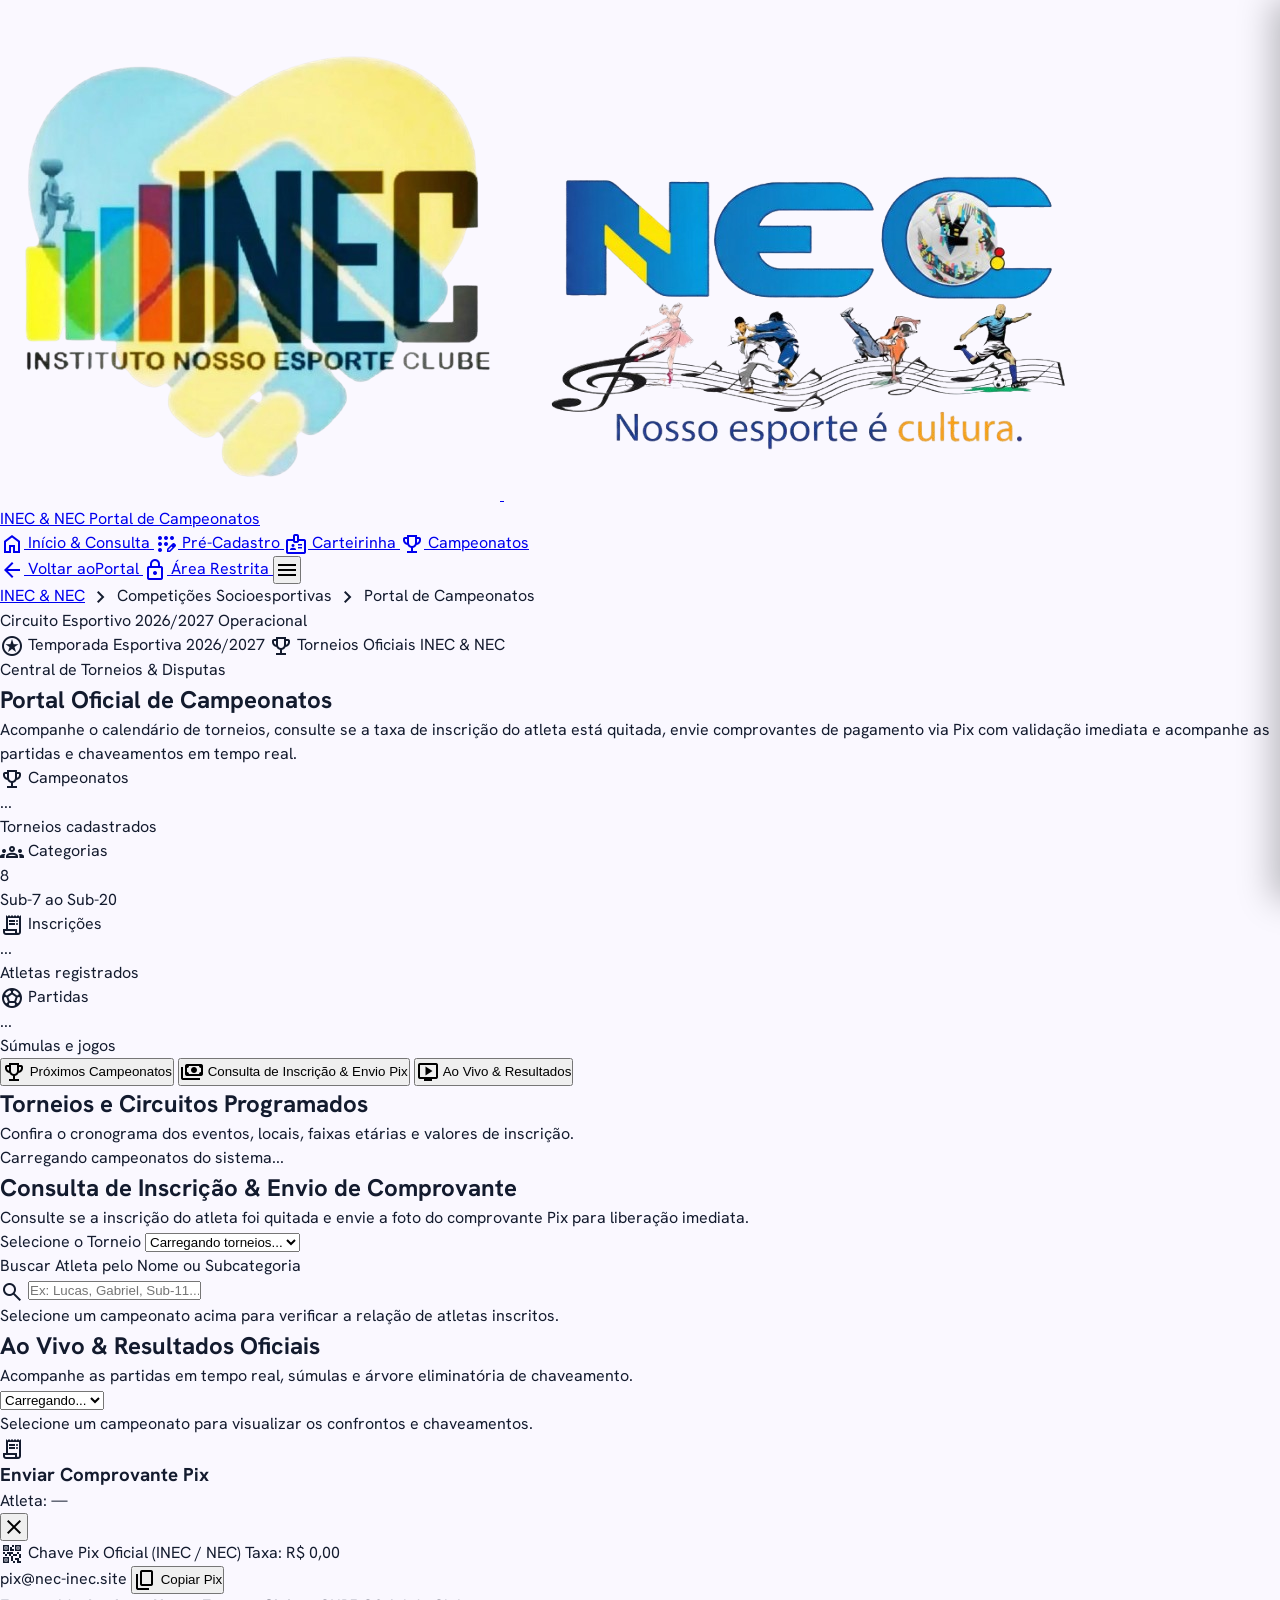
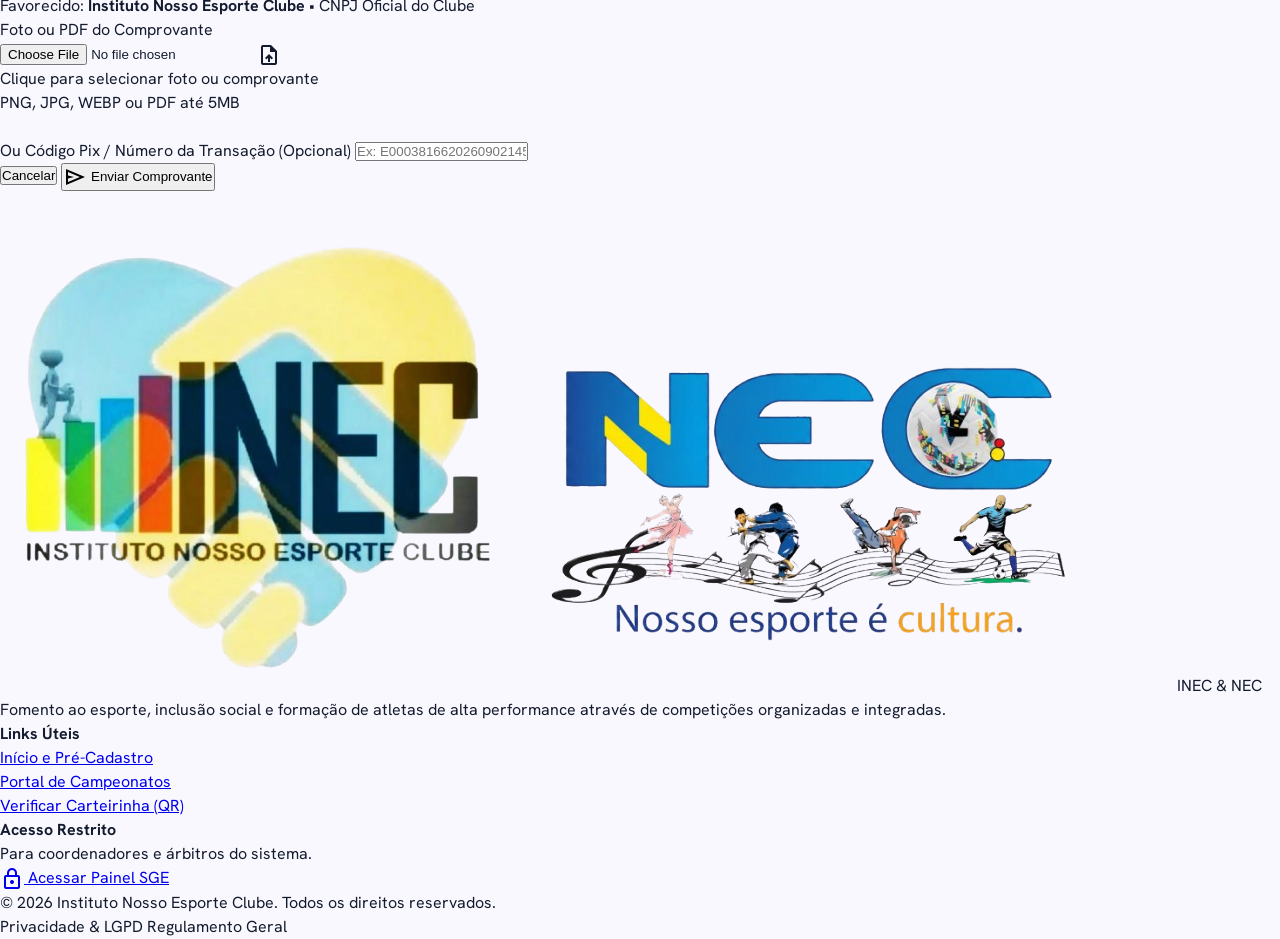
==== commit def4a5bf: "fix(campeonatos): corrigir quebra de linha no card de categorias e exibir contagem kpi dinamica" ====
--- a/campeonatos.html
+++ b/campeonatos.html
@@ -243,8 +243,8 @@
                                 <span class="material-symbols-outlined text-[20px]">groups</span>
                                 <span class="text-xs font-bold uppercase tracking-wider">Categorias</span>
                             </div>
-                            <div class="text-2xl sm:text-3xl font-black font-headline">Sub-7 ao Sub-20</div>
-                            <div class="text-[11px] text-white/75 mt-0.5">Faixas etárias ativas</div>
+                            <div class="text-2xl sm:text-3xl font-black font-headline" id="kpi-categorias-total">8</div>
+                            <div class="text-[11px] text-white/75 mt-0.5 truncate" id="kpi-categorias-desc" title="Sub-7 ao Sub-20 (Faixas etárias)">Sub-7 ao Sub-20</div>
                         </div>
 
                         <div class="bg-white/10 backdrop-blur-md rounded-2xl p-4 border border-white/15">
@@ -552,12 +552,30 @@
                 // Atualizar KPIs
                 document.getElementById('kpi-campeonatos-total').textContent = campeonatosData.length;
                 let totalPartidas = 0;
+                const todasSubcats = new Set();
                 campeonatosData.forEach(c => {
                     if (c.competicao && c.competicao.partidas) {
                         totalPartidas += c.competicao.partidas.length;
                     }
+                    if (Array.isArray(c.subcategorias)) {
+                        c.subcategorias.forEach(s => todasSubcats.add(s));
+                    }
                 });
                 document.getElementById('kpi-partidas-total').textContent = totalPartidas;
+
+                const kpiCatTotal = document.getElementById('kpi-categorias-total');
+                const kpiCatDesc = document.getElementById('kpi-categorias-desc');
+                if (kpiCatTotal) {
+                    kpiCatTotal.textContent = todasSubcats.size > 0 ? todasSubcats.size : '8';
+                }
+                if (kpiCatDesc) {
+                    if (todasSubcats.size > 0) {
+                        const lista = Array.from(todasSubcats);
+                        kpiCatDesc.textContent = lista.length === 1 ? lista[0] : `${lista[0]} ao ${lista[lista.length - 1]}`;
+                    } else {
+                        kpiCatDesc.textContent = 'Sub-7 ao Sub-20';
+                    }
+                }
 
                 // Contar Atletas
                 const { count } = await supabaseClient
